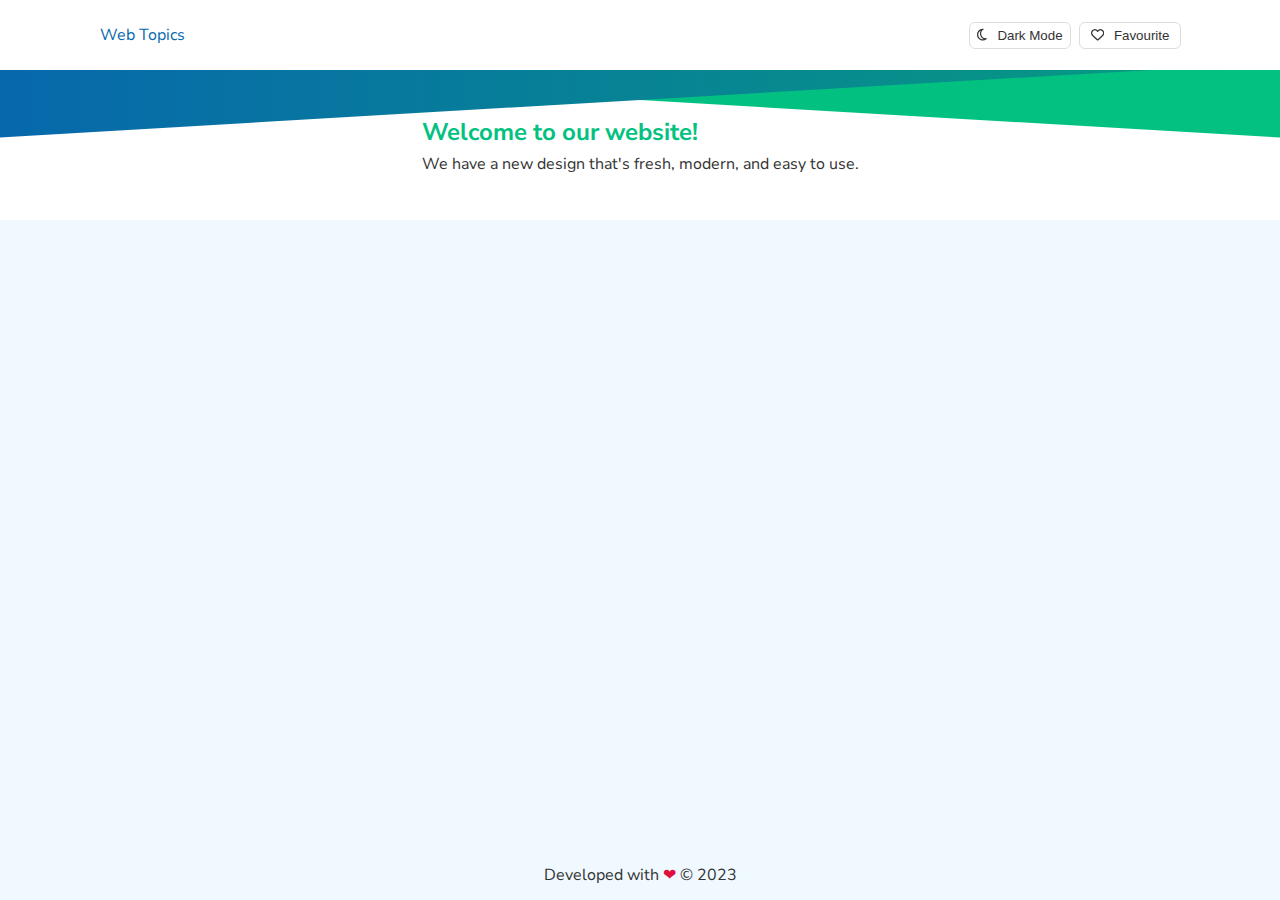
==== details.html @ df776a84 "update css and add details page" ====
<!DOCTYPE html>
<html lang="en" data-theme="light">

<head>
    <meta charset="UTF-8">
    <meta name="viewport" content="width=device-width, initial-scale=1.0">
    <link rel="stylesheet" href="./style.css">
    <title>Details</title>
</head>

<body>
    <!-- Header -->
    <header class="header" aria-label="The header component">
        <a href="#" class="logo" aria-label="Website logo">Web Topics</a>
        <div class="header-btns">
            <button class="btn dark" tabindex="0" role="button" aria-label="toggle theme button">
                <svg xmlns="http://www.w3.org/2000/svg" height="1em"
                    viewBox="0 0 384 512"><!--! Font Awesome Free 6.4.2 by @fontawesome - https://fontawesome.com License - https://fontawesome.com/license (Commercial License) Copyright 2023 Fonticons, Inc. -->
                    <path
                        d="M144.7 98.7c-21 34.1-33.1 74.3-33.1 117.3c0 98 62.8 181.4 150.4 211.7c-12.4 2.8-25.3 4.3-38.6 4.3C126.6 432 48 353.3 48 256c0-68.9 39.4-128.4 96.8-157.3zm62.1-66C91.1 41.2 0 137.9 0 256C0 379.7 100 480 223.5 480c47.8 0 92-15 128.4-40.6c1.9-1.3 3.7-2.7 5.5-4c4.8-3.6 9.4-7.4 13.9-11.4c2.7-2.4 5.3-4.8 7.9-7.3c5-4.9 6.3-12.5 3.1-18.7s-10.1-9.7-17-8.5c-3.7 .6-7.4 1.2-11.1 1.6c-5 .5-10.1 .9-15.3 1c-1.2 0-2.5 0-3.7 0c-.1 0-.2 0-.3 0c-96.8-.2-175.2-78.9-175.2-176c0-54.8 24.9-103.7 64.1-136c1-.9 2.1-1.7 3.2-2.6c4-3.2 8.2-6.2 12.5-9c3.1-2 6.3-4 9.6-5.8c6.1-3.5 9.2-10.5 7.7-17.3s-7.3-11.9-14.3-12.5c-3.6-.3-7.1-.5-10.7-.6c-2.7-.1-5.5-.1-8.2-.1c-3.3 0-6.5 .1-9.8 .2c-2.3 .1-4.6 .2-6.9 .4z" />
                </svg>
                <span>Dark Mode</span>
            </button>
            <button class="btn favourite" tabindex="1" role="button" aria-label="Get Favourite product">
                <svg xmlns="http://www.w3.org/2000/svg" height="1em"
                    viewBox="0 0 512 512"><!--! Font Awesome Free 6.4.2 by @fontawesome - https://fontawesome.com License - https://fontawesome.com/license (Commercial License) Copyright 2023 Fonticons, Inc. -->
                    <path
                        d="M225.8 468.2l-2.5-2.3L48.1 303.2C17.4 274.7 0 234.7 0 192.8v-3.3c0-70.4 50-130.8 119.2-144C158.6 37.9 198.9 47 231 69.6c9 6.4 17.4 13.8 25 22.3c4.2-4.8 8.7-9.2 13.5-13.3c3.7-3.2 7.5-6.2 11.5-9c0 0 0 0 0 0C313.1 47 353.4 37.9 392.8 45.4C462 58.6 512 119.1 512 189.5v3.3c0 41.9-17.4 81.9-48.1 110.4L288.7 465.9l-2.5 2.3c-8.2 7.6-19 11.9-30.2 11.9s-22-4.2-30.2-11.9zM239.1 145c-.4-.3-.7-.7-1-1.1l-17.8-20c0 0-.1-.1-.1-.1c0 0 0 0 0 0c-23.1-25.9-58-37.7-92-31.2C81.6 101.5 48 142.1 48 189.5v3.3c0 28.5 11.9 55.8 32.8 75.2L256 430.7 431.2 268c20.9-19.4 32.8-46.7 32.8-75.2v-3.3c0-47.3-33.6-88-80.1-96.9c-34-6.5-69 5.4-92 31.2c0 0 0 0-.1 .1s0 0-.1 .1l-17.8 20c-.3 .4-.7 .7-1 1.1c-4.5 4.5-10.6 7-16.9 7s-12.4-2.5-16.9-7z" />
                </svg>
                <span>Favourite</span>
            </button>
        </div>
    </header>
    <!-- Banner -->
    <section class="main-banner" aria-label="The main banner of website">
        <div class="banner-text" aria-label="Division contain Welcoming text">
            <span class="welcome-text">Welcome to our website!</span>
            <span class="breif-text">We have a new design that's fresh, modern, and easy to use.</span>
        </div>
    </section>
    <!-- Main content -->
    <main class="main-content" aria-label="The main content of website, product will be visible below">

    </main>
    <!-- Footer -->
    <footer class="footer">
        <p>Developed with <span style="color: #e0103d;">&#10084;</span> &#169; 2023 </p>
    </footer>
    <!-- Favourite section -->
    <section class="favourite_courses">
        <span class="favourite_title">My favourite topics</span>
        <div class="favourite_cards">
            <a href="#" class="favourite_card">
                <div class="img_container">
                    <img src="./assest/Logos/analytics.png" alt="analytics">
                </div>
                <div class="favourite_content">
                    <span class="favourite_course_title">analytics</span>
                    <div class="rating">
                        <svg xmlns="http://www.w3.org/2000/svg" height="1em"
                            viewBox="0 0 576 512"><!--! Font Awesome Free 6.4.2 by @fontawesome - https://fontawesome.com License - https://fontawesome.com/license (Commercial License) Copyright 2023 Fonticons, Inc. -->
                            <path
                                d="M316.9 18C311.6 7 300.4 0 288.1 0s-23.4 7-28.8 18L195 150.3 51.4 171.5c-12 1.8-22 10.2-25.7 21.7s-.7 24.2 7.9 32.7L137.8 329 113.2 474.7c-2 12 3 24.2 12.9 31.3s23 8 33.8 2.3l128.3-68.5 128.3 68.5c10.8 5.7 23.9 4.9 33.8-2.3s14.9-19.3 12.9-31.3L438.5 329 542.7 225.9c8.6-8.5 11.7-21.2 7.9-32.7s-13.7-19.9-25.7-21.7L381.2 150.3 316.9 18z" />
                        </svg>
                        <svg xmlns="http://www.w3.org/2000/svg" height="1em"
                            viewBox="0 0 576 512"><!--! Font Awesome Free 6.4.2 by @fontawesome - https://fontawesome.com License - https://fontawesome.com/license (Commercial License) Copyright 2023 Fonticons, Inc. -->
                            <path
                                d="M316.9 18C311.6 7 300.4 0 288.1 0s-23.4 7-28.8 18L195 150.3 51.4 171.5c-12 1.8-22 10.2-25.7 21.7s-.7 24.2 7.9 32.7L137.8 329 113.2 474.7c-2 12 3 24.2 12.9 31.3s23 8 33.8 2.3l128.3-68.5 128.3 68.5c10.8 5.7 23.9 4.9 33.8-2.3s14.9-19.3 12.9-31.3L438.5 329 542.7 225.9c8.6-8.5 11.7-21.2 7.9-32.7s-13.7-19.9-25.7-21.7L381.2 150.3 316.9 18z" />
                        </svg>
                        <svg xmlns="http://www.w3.org/2000/svg" height="1em"
                            viewBox="0 0 576 512"><!--! Font Awesome Free 6.4.2 by @fontawesome - https://fontawesome.com License - https://fontawesome.com/license (Commercial License) Copyright 2023 Fonticons, Inc. -->
                            <path
                                d="M316.9 18C311.6 7 300.4 0 288.1 0s-23.4 7-28.8 18L195 150.3 51.4 171.5c-12 1.8-22 10.2-25.7 21.7s-.7 24.2 7.9 32.7L137.8 329 113.2 474.7c-2 12 3 24.2 12.9 31.3s23 8 33.8 2.3l128.3-68.5 128.3 68.5c10.8 5.7 23.9 4.9 33.8-2.3s14.9-19.3 12.9-31.3L438.5 329 542.7 225.9c8.6-8.5 11.7-21.2 7.9-32.7s-13.7-19.9-25.7-21.7L381.2 150.3 316.9 18z" />
                        </svg>
                        <svg xmlns="http://www.w3.org/2000/svg" height="1em"
                            viewBox="0 0 640 512"><!--! Font Awesome Free 6.4.2 by @fontawesome - https://fontawesome.com License - https://fontawesome.com/license (Commercial License) Copyright 2023 Fonticons, Inc. -->
                            <path
                                d="M320 376.4l.1-.1 26.4 14.1 85.2 45.5-16.5-97.6-4.8-28.7 20.7-20.5 70.1-69.3-96.1-14.2-29.3-4.3-12.9-26.6L320.1 86.9l-.1 .3V376.4zm175.1 98.3c2 12-3 24.2-12.9 31.3s-23 8-33.8 2.3L320.1 439.8 191.8 508.3C181 514 167.9 513.1 158 506s-14.9-19.3-12.9-31.3L169.8 329 65.6 225.9c-8.6-8.5-11.7-21.2-7.9-32.7s13.7-19.9 25.7-21.7L227 150.3 291.4 18c5.4-11 16.5-18 28.8-18s23.4 7 28.8 18l64.3 132.3 143.6 21.2c12 1.8 22 10.2 25.7 21.7s.7 24.2-7.9 32.7L470.5 329l24.6 145.7z" />
                        </svg>
                        <svg xmlns="http://www.w3.org/2000/svg" height="1em"
                            viewBox="0 0 576 512"><!--! Font Awesome Free 6.4.2 by @fontawesome - https://fontawesome.com License - https://fontawesome.com/license (Commercial License) Copyright 2023 Fonticons, Inc. -->
                            <path
                                d="M287.9 0c9.2 0 17.6 5.2 21.6 13.5l68.6 141.3 153.2 22.6c9 1.3 16.5 7.6 19.3 16.3s.5 18.1-5.9 24.5L433.6 328.4l26.2 155.6c1.5 9-2.2 18.1-9.6 23.5s-17.3 6-25.3 1.7l-137-73.2L151 509.1c-8.1 4.3-17.9 3.7-25.3-1.7s-11.2-14.5-9.7-23.5l26.2-155.6L31.1 218.2c-6.5-6.4-8.7-15.9-5.9-24.5s10.3-14.9 19.3-16.3l153.2-22.6L266.3 13.5C270.4 5.2 278.7 0 287.9 0zm0 79L235.4 187.2c-3.5 7.1-10.2 12.1-18.1 13.3L99 217.9 184.9 303c5.5 5.5 8.1 13.3 6.8 21L171.4 443.7l105.2-56.2c7.1-3.8 15.6-3.8 22.6 0l105.2 56.2L384.2 324.1c-1.3-7.7 1.2-15.5 6.8-21l85.9-85.1L358.6 200.5c-7.8-1.2-14.6-6.1-18.1-13.3L287.9 79z" />
                        </svg>
                    </div>
                </div>
            </a>
            <a href="#" class="favourite_card">
                <div class="img_container">
                    <img src="./assest/Logos/analytics.png" alt="analytics">
                </div>
                <div class="favourite_content">
                    <span class="favourite_course_title">analytics</span>
                    <div class="rating">
                        <svg xmlns="http://www.w3.org/2000/svg" height="1em"
                            viewBox="0 0 576 512"><!--! Font Awesome Free 6.4.2 by @fontawesome - https://fontawesome.com License - https://fontawesome.com/license (Commercial License) Copyright 2023 Fonticons, Inc. -->
                            <path
                                d="M316.9 18C311.6 7 300.4 0 288.1 0s-23.4 7-28.8 18L195 150.3 51.4 171.5c-12 1.8-22 10.2-25.7 21.7s-.7 24.2 7.9 32.7L137.8 329 113.2 474.7c-2 12 3 24.2 12.9 31.3s23 8 33.8 2.3l128.3-68.5 128.3 68.5c10.8 5.7 23.9 4.9 33.8-2.3s14.9-19.3 12.9-31.3L438.5 329 542.7 225.9c8.6-8.5 11.7-21.2 7.9-32.7s-13.7-19.9-25.7-21.7L381.2 150.3 316.9 18z" />
                        </svg>
                        <svg xmlns="http://www.w3.org/2000/svg" height="1em"
                            viewBox="0 0 576 512"><!--! Font Awesome Free 6.4.2 by @fontawesome - https://fontawesome.com License - https://fontawesome.com/license (Commercial License) Copyright 2023 Fonticons, Inc. -->
                            <path
                                d="M316.9 18C311.6 7 300.4 0 288.1 0s-23.4 7-28.8 18L195 150.3 51.4 171.5c-12 1.8-22 10.2-25.7 21.7s-.7 24.2 7.9 32.7L137.8 329 113.2 474.7c-2 12 3 24.2 12.9 31.3s23 8 33.8 2.3l128.3-68.5 128.3 68.5c10.8 5.7 23.9 4.9 33.8-2.3s14.9-19.3 12.9-31.3L438.5 329 542.7 225.9c8.6-8.5 11.7-21.2 7.9-32.7s-13.7-19.9-25.7-21.7L381.2 150.3 316.9 18z" />
                        </svg>
                        <svg xmlns="http://www.w3.org/2000/svg" height="1em"
                            viewBox="0 0 576 512"><!--! Font Awesome Free 6.4.2 by @fontawesome - https://fontawesome.com License - https://fontawesome.com/license (Commercial License) Copyright 2023 Fonticons, Inc. -->
                            <path
                                d="M316.9 18C311.6 7 300.4 0 288.1 0s-23.4 7-28.8 18L195 150.3 51.4 171.5c-12 1.8-22 10.2-25.7 21.7s-.7 24.2 7.9 32.7L137.8 329 113.2 474.7c-2 12 3 24.2 12.9 31.3s23 8 33.8 2.3l128.3-68.5 128.3 68.5c10.8 5.7 23.9 4.9 33.8-2.3s14.9-19.3 12.9-31.3L438.5 329 542.7 225.9c8.6-8.5 11.7-21.2 7.9-32.7s-13.7-19.9-25.7-21.7L381.2 150.3 316.9 18z" />
                        </svg>
                        <svg xmlns="http://www.w3.org/2000/svg" height="1em"
                            viewBox="0 0 640 512"><!--! Font Awesome Free 6.4.2 by @fontawesome - https://fontawesome.com License - https://fontawesome.com/license (Commercial License) Copyright 2023 Fonticons, Inc. -->
                            <path
                                d="M320 376.4l.1-.1 26.4 14.1 85.2 45.5-16.5-97.6-4.8-28.7 20.7-20.5 70.1-69.3-96.1-14.2-29.3-4.3-12.9-26.6L320.1 86.9l-.1 .3V376.4zm175.1 98.3c2 12-3 24.2-12.9 31.3s-23 8-33.8 2.3L320.1 439.8 191.8 508.3C181 514 167.9 513.1 158 506s-14.9-19.3-12.9-31.3L169.8 329 65.6 225.9c-8.6-8.5-11.7-21.2-7.9-32.7s13.7-19.9 25.7-21.7L227 150.3 291.4 18c5.4-11 16.5-18 28.8-18s23.4 7 28.8 18l64.3 132.3 143.6 21.2c12 1.8 22 10.2 25.7 21.7s.7 24.2-7.9 32.7L470.5 329l24.6 145.7z" />
                        </svg>
                        <svg xmlns="http://www.w3.org/2000/svg" height="1em"
                            viewBox="0 0 576 512"><!--! Font Awesome Free 6.4.2 by @fontawesome - https://fontawesome.com License - https://fontawesome.com/license (Commercial License) Copyright 2023 Fonticons, Inc. -->
                            <path
                                d="M287.9 0c9.2 0 17.6 5.2 21.6 13.5l68.6 141.3 153.2 22.6c9 1.3 16.5 7.6 19.3 16.3s.5 18.1-5.9 24.5L433.6 328.4l26.2 155.6c1.5 9-2.2 18.1-9.6 23.5s-17.3 6-25.3 1.7l-137-73.2L151 509.1c-8.1 4.3-17.9 3.7-25.3-1.7s-11.2-14.5-9.7-23.5l26.2-155.6L31.1 218.2c-6.5-6.4-8.7-15.9-5.9-24.5s10.3-14.9 19.3-16.3l153.2-22.6L266.3 13.5C270.4 5.2 278.7 0 287.9 0zm0 79L235.4 187.2c-3.5 7.1-10.2 12.1-18.1 13.3L99 217.9 184.9 303c5.5 5.5 8.1 13.3 6.8 21L171.4 443.7l105.2-56.2c7.1-3.8 15.6-3.8 22.6 0l105.2 56.2L384.2 324.1c-1.3-7.7 1.2-15.5 6.8-21l85.9-85.1L358.6 200.5c-7.8-1.2-14.6-6.1-18.1-13.3L287.9 79z" />
                        </svg>
                    </div>
                </div>
            </a>
            <a href="#" class="favourite_card">
                <div class="img_container">
                    <img src="./assest/Logos/analytics.png" alt="analytics">
                </div>
                <div class="favourite_content">
                    <span class="favourite_course_title">analytics</span>
                    <div class="rating">
                        <svg xmlns="http://www.w3.org/2000/svg" height="1em"
                            viewBox="0 0 576 512"><!--! Font Awesome Free 6.4.2 by @fontawesome - https://fontawesome.com License - https://fontawesome.com/license (Commercial License) Copyright 2023 Fonticons, Inc. -->
                            <path
                                d="M316.9 18C311.6 7 300.4 0 288.1 0s-23.4 7-28.8 18L195 150.3 51.4 171.5c-12 1.8-22 10.2-25.7 21.7s-.7 24.2 7.9 32.7L137.8 329 113.2 474.7c-2 12 3 24.2 12.9 31.3s23 8 33.8 2.3l128.3-68.5 128.3 68.5c10.8 5.7 23.9 4.9 33.8-2.3s14.9-19.3 12.9-31.3L438.5 329 542.7 225.9c8.6-8.5 11.7-21.2 7.9-32.7s-13.7-19.9-25.7-21.7L381.2 150.3 316.9 18z" />
                        </svg>
                        <svg xmlns="http://www.w3.org/2000/svg" height="1em"
                            viewBox="0 0 576 512"><!--! Font Awesome Free 6.4.2 by @fontawesome - https://fontawesome.com License - https://fontawesome.com/license (Commercial License) Copyright 2023 Fonticons, Inc. -->
                            <path
                                d="M316.9 18C311.6 7 300.4 0 288.1 0s-23.4 7-28.8 18L195 150.3 51.4 171.5c-12 1.8-22 10.2-25.7 21.7s-.7 24.2 7.9 32.7L137.8 329 113.2 474.7c-2 12 3 24.2 12.9 31.3s23 8 33.8 2.3l128.3-68.5 128.3 68.5c10.8 5.7 23.9 4.9 33.8-2.3s14.9-19.3 12.9-31.3L438.5 329 542.7 225.9c8.6-8.5 11.7-21.2 7.9-32.7s-13.7-19.9-25.7-21.7L381.2 150.3 316.9 18z" />
                        </svg>
                        <svg xmlns="http://www.w3.org/2000/svg" height="1em"
                            viewBox="0 0 576 512"><!--! Font Awesome Free 6.4.2 by @fontawesome - https://fontawesome.com License - https://fontawesome.com/license (Commercial License) Copyright 2023 Fonticons, Inc. -->
                            <path
                                d="M316.9 18C311.6 7 300.4 0 288.1 0s-23.4 7-28.8 18L195 150.3 51.4 171.5c-12 1.8-22 10.2-25.7 21.7s-.7 24.2 7.9 32.7L137.8 329 113.2 474.7c-2 12 3 24.2 12.9 31.3s23 8 33.8 2.3l128.3-68.5 128.3 68.5c10.8 5.7 23.9 4.9 33.8-2.3s14.9-19.3 12.9-31.3L438.5 329 542.7 225.9c8.6-8.5 11.7-21.2 7.9-32.7s-13.7-19.9-25.7-21.7L381.2 150.3 316.9 18z" />
                        </svg>
                        <svg xmlns="http://www.w3.org/2000/svg" height="1em"
                            viewBox="0 0 640 512"><!--! Font Awesome Free 6.4.2 by @fontawesome - https://fontawesome.com License - https://fontawesome.com/license (Commercial License) Copyright 2023 Fonticons, Inc. -->
                            <path
                                d="M320 376.4l.1-.1 26.4 14.1 85.2 45.5-16.5-97.6-4.8-28.7 20.7-20.5 70.1-69.3-96.1-14.2-29.3-4.3-12.9-26.6L320.1 86.9l-.1 .3V376.4zm175.1 98.3c2 12-3 24.2-12.9 31.3s-23 8-33.8 2.3L320.1 439.8 191.8 508.3C181 514 167.9 513.1 158 506s-14.9-19.3-12.9-31.3L169.8 329 65.6 225.9c-8.6-8.5-11.7-21.2-7.9-32.7s13.7-19.9 25.7-21.7L227 150.3 291.4 18c5.4-11 16.5-18 28.8-18s23.4 7 28.8 18l64.3 132.3 143.6 21.2c12 1.8 22 10.2 25.7 21.7s.7 24.2-7.9 32.7L470.5 329l24.6 145.7z" />
                        </svg>
                        <svg xmlns="http://www.w3.org/2000/svg" height="1em"
                            viewBox="0 0 576 512"><!--! Font Awesome Free 6.4.2 by @fontawesome - https://fontawesome.com License - https://fontawesome.com/license (Commercial License) Copyright 2023 Fonticons, Inc. -->
                            <path
                                d="M287.9 0c9.2 0 17.6 5.2 21.6 13.5l68.6 141.3 153.2 22.6c9 1.3 16.5 7.6 19.3 16.3s.5 18.1-5.9 24.5L433.6 328.4l26.2 155.6c1.5 9-2.2 18.1-9.6 23.5s-17.3 6-25.3 1.7l-137-73.2L151 509.1c-8.1 4.3-17.9 3.7-25.3-1.7s-11.2-14.5-9.7-23.5l26.2-155.6L31.1 218.2c-6.5-6.4-8.7-15.9-5.9-24.5s10.3-14.9 19.3-16.3l153.2-22.6L266.3 13.5C270.4 5.2 278.7 0 287.9 0zm0 79L235.4 187.2c-3.5 7.1-10.2 12.1-18.1 13.3L99 217.9 184.9 303c5.5 5.5 8.1 13.3 6.8 21L171.4 443.7l105.2-56.2c7.1-3.8 15.6-3.8 22.6 0l105.2 56.2L384.2 324.1c-1.3-7.7 1.2-15.5 6.8-21l85.9-85.1L358.6 200.5c-7.8-1.2-14.6-6.1-18.1-13.3L287.9 79z" />
                        </svg>
                    </div>
                </div>
            </a>
            <a href="#" class="favourite_card">
                <div class="img_container">
                    <img src="./assest/Logos/analytics.png" alt="analytics">
                </div>
                <div class="favourite_content">
                    <span class="favourite_course_title">analytics</span>
                    <div class="rating">
                        <svg xmlns="http://www.w3.org/2000/svg" height="1em"
                            viewBox="0 0 576 512"><!--! Font Awesome Free 6.4.2 by @fontawesome - https://fontawesome.com License - https://fontawesome.com/license (Commercial License) Copyright 2023 Fonticons, Inc. -->
                            <path
                                d="M316.9 18C311.6 7 300.4 0 288.1 0s-23.4 7-28.8 18L195 150.3 51.4 171.5c-12 1.8-22 10.2-25.7 21.7s-.7 24.2 7.9 32.7L137.8 329 113.2 474.7c-2 12 3 24.2 12.9 31.3s23 8 33.8 2.3l128.3-68.5 128.3 68.5c10.8 5.7 23.9 4.9 33.8-2.3s14.9-19.3 12.9-31.3L438.5 329 542.7 225.9c8.6-8.5 11.7-21.2 7.9-32.7s-13.7-19.9-25.7-21.7L381.2 150.3 316.9 18z" />
                        </svg>
                        <svg xmlns="http://www.w3.org/2000/svg" height="1em"
                            viewBox="0 0 576 512"><!--! Font Awesome Free 6.4.2 by @fontawesome - https://fontawesome.com License - https://fontawesome.com/license (Commercial License) Copyright 2023 Fonticons, Inc. -->
                            <path
                                d="M316.9 18C311.6 7 300.4 0 288.1 0s-23.4 7-28.8 18L195 150.3 51.4 171.5c-12 1.8-22 10.2-25.7 21.7s-.7 24.2 7.9 32.7L137.8 329 113.2 474.7c-2 12 3 24.2 12.9 31.3s23 8 33.8 2.3l128.3-68.5 128.3 68.5c10.8 5.7 23.9 4.9 33.8-2.3s14.9-19.3 12.9-31.3L438.5 329 542.7 225.9c8.6-8.5 11.7-21.2 7.9-32.7s-13.7-19.9-25.7-21.7L381.2 150.3 316.9 18z" />
                        </svg>
                        <svg xmlns="http://www.w3.org/2000/svg" height="1em"
                            viewBox="0 0 576 512"><!--! Font Awesome Free 6.4.2 by @fontawesome - https://fontawesome.com License - https://fontawesome.com/license (Commercial License) Copyright 2023 Fonticons, Inc. -->
                            <path
                                d="M316.9 18C311.6 7 300.4 0 288.1 0s-23.4 7-28.8 18L195 150.3 51.4 171.5c-12 1.8-22 10.2-25.7 21.7s-.7 24.2 7.9 32.7L137.8 329 113.2 474.7c-2 12 3 24.2 12.9 31.3s23 8 33.8 2.3l128.3-68.5 128.3 68.5c10.8 5.7 23.9 4.9 33.8-2.3s14.9-19.3 12.9-31.3L438.5 329 542.7 225.9c8.6-8.5 11.7-21.2 7.9-32.7s-13.7-19.9-25.7-21.7L381.2 150.3 316.9 18z" />
                        </svg>
                        <svg xmlns="http://www.w3.org/2000/svg" height="1em"
                            viewBox="0 0 640 512"><!--! Font Awesome Free 6.4.2 by @fontawesome - https://fontawesome.com License - https://fontawesome.com/license (Commercial License) Copyright 2023 Fonticons, Inc. -->
                            <path
                                d="M320 376.4l.1-.1 26.4 14.1 85.2 45.5-16.5-97.6-4.8-28.7 20.7-20.5 70.1-69.3-96.1-14.2-29.3-4.3-12.9-26.6L320.1 86.9l-.1 .3V376.4zm175.1 98.3c2 12-3 24.2-12.9 31.3s-23 8-33.8 2.3L320.1 439.8 191.8 508.3C181 514 167.9 513.1 158 506s-14.9-19.3-12.9-31.3L169.8 329 65.6 225.9c-8.6-8.5-11.7-21.2-7.9-32.7s13.7-19.9 25.7-21.7L227 150.3 291.4 18c5.4-11 16.5-18 28.8-18s23.4 7 28.8 18l64.3 132.3 143.6 21.2c12 1.8 22 10.2 25.7 21.7s.7 24.2-7.9 32.7L470.5 329l24.6 145.7z" />
                        </svg>
                        <svg xmlns="http://www.w3.org/2000/svg" height="1em"
                            viewBox="0 0 576 512"><!--! Font Awesome Free 6.4.2 by @fontawesome - https://fontawesome.com License - https://fontawesome.com/license (Commercial License) Copyright 2023 Fonticons, Inc. -->
                            <path
                                d="M287.9 0c9.2 0 17.6 5.2 21.6 13.5l68.6 141.3 153.2 22.6c9 1.3 16.5 7.6 19.3 16.3s.5 18.1-5.9 24.5L433.6 328.4l26.2 155.6c1.5 9-2.2 18.1-9.6 23.5s-17.3 6-25.3 1.7l-137-73.2L151 509.1c-8.1 4.3-17.9 3.7-25.3-1.7s-11.2-14.5-9.7-23.5l26.2-155.6L31.1 218.2c-6.5-6.4-8.7-15.9-5.9-24.5s10.3-14.9 19.3-16.3l153.2-22.6L266.3 13.5C270.4 5.2 278.7 0 287.9 0zm0 79L235.4 187.2c-3.5 7.1-10.2 12.1-18.1 13.3L99 217.9 184.9 303c5.5 5.5 8.1 13.3 6.8 21L171.4 443.7l105.2-56.2c7.1-3.8 15.6-3.8 22.6 0l105.2 56.2L384.2 324.1c-1.3-7.7 1.2-15.5 6.8-21l85.9-85.1L358.6 200.5c-7.8-1.2-14.6-6.1-18.1-13.3L287.9 79z" />
                        </svg>
                    </div>
                </div>
            </a>
        </div>
    </section>
    <script src="./script.js"></script>
</body>

</html>
---- style.css ----
@import url('https://fonts.googleapis.com/css2?family=Nunito+Sans:opsz,wght@6..12,200;6..12,400;6..12,700&display=swap');

* {
    margin: 0;
    padding: 0;
    box-sizing: border-box;
}

:root[data-theme="light"] {
    --brand-primary: 7, 104, 172;
    --brand-secondary: #03C180;
    --bg_default: #FFFFFF;
    --bg_body: #F0F9FF;
    --lines-color: #DDDDDD;
    --body-text: #333333;
    --heart-color: #DC143C;
    --box-shadow: rgba(0, 0, 0, 0.1);
}

:root[data-theme="dark"] {
    --brand-primary: #0768AC;
    --brand-secondary: #03C180;
    --bg_default: #1A1A1A;
    --bg_body: #282828;
    --lines-color: #000000;
    --body-text: #EDEDED;
    --heart-color: #DC143C;
    --box-shadow: rgba(0, 0, 0, 0.2);
}

body {
    font-family: 'Nunito Sans', sans-serif;
    min-height: 100vh;
    display: grid;
    grid-template-rows: 70px 150px 1fr 50px;
    background-color: rgba(var(--brand-primary), 0.1);
    color: var(--body-text);
    background-color: var(--bg_body);
}

:link {
    text-decoration: none;
}

/* Styling the header */
.header {
    display: flex;
    align-items: center;
    justify-content: space-between;
    height: 70px;
    background-color: var(--bg_default);
    padding: 0.5rem 100px;
    position: sticky;
    top: 0;
    z-index: 999999;
}

.header-btns {
    display: flex;
    align-items: center;
    gap: 10px;
}

.header .logo {
    color: rgb(var(--brand-primary));
}

.header-btns .btn {
    border: 0;
    outline: 1px solid var(--lines-color);
    background-color: var(--bg_default);
    display: flex;
    justify-content: center;
    align-items: center;
    gap: 10px;
    padding: 5px;
    width: 100px;
    border-radius: 5px;
    cursor: pointer;
    transition: 0.2s all;
    color: var(--body-text);
}

.header-btns .btn svg {
    fill: var(--body-text);
}

.header-btns .btn:hover {
    transform: translateY(-0.25em);
    box-shadow: 0px 5px 6px 2px rgba(0, 0, 0, 0.2);
}

.header-btns .btn:active {
    transform: translateY(0);
    box-shadow: 0px 1px 6px 2px rgba(0, 0, 0, 0.2);
}

@media screen and (max-width: 600px) {
    .header {
        padding: 0.5rem;
    }
}

/* Styling the banner */

section.main-banner {
    height: 150px;
    background-color: var(--bg_default);
    position: relative;
    z-index: 0;
    display: flex;
    justify-content: center;
    align-items: center;
    padding: 1rem;
}

section.main-banner::before {
    content: "";
    position: absolute;
    width: 100%;
    height: 100%;
    clip-path: polygon(0% 0%, 90% 0%, 0% 45%);
    z-index: 999;
    background-image: linear-gradient(to right, #0768AC, #079e7e 99.5%);
    top: 0;
    left: 0;
}

section.main-banner::after {
    content: "";
    position: absolute;
    width: 100%;
    height: 100%;
    clip-path: polygon(100% 0%, 10% 0%, 100% 45%);
    z-index: 888;
    background-image: linear-gradient(to left, var(--brand-secondary), #02bf83);
    top: 0;
    left: 0;
}

section.main-banner .banner-text {
    display: flex;
    flex-direction: column;
    gap: 5px;
    justify-content: center;
}

section.main-banner .banner-text .welcome-text {
    font-weight: 700;
    font-size: 1.5rem;
    color: var(--brand-secondary);
}

@media screen and (max-width: 600px) {
    section.main-banner::before {
        clip-path: polygon(0% 0%, 80% 0%, 0% 20%);
    }

    section.main-banner::after {
        clip-path: polygon(100% 0%, 50% 0%, 100% 20%);
    }
}

/* Styling main content */
.main-content {
    padding: 1rem 5rem;
}

/* Styling the search-filter section */
.search-filter-section {
    display: grid;
    grid-template-columns: 1fr 300px;
    align-items: center;
    border-radius: 10px;
    box-shadow: 0px 0px 15px rgba(0, 0, 0, 0.1);
    border-top-left-radius: 10px;
    border-bottom-left-radius: 10px;
}

.search-filter-section input {
    border: 0;
    outline: 0;
    height: 100%;
    padding: 1rem;
    padding-inline-start: 2.5rem;
    background-repeat: no-repeat;
    background-size: 15px;
    background-position: 10px center;
    border-bottom-left-radius: 10px;
    border-top-left-radius: 10px;
    background-color: var(--bg_default);
    color: var(--body-text);
    background-image: url('data:image/svg+xml,%3Csvg xmlns="http://www.w3.org/2000/svg" viewBox="0 0 512 512"%3E%3Cpath d="M416 208c0 45.9-14.9 88.3-40 122.7L502.6 457.4c12.5 12.5 12.5 32.8 0 45.3s-32.8 12.5-45.3 0L330.7 376c-34.4 25.2-76.8 40-122.7 40C93.1 416 0 322.9 0 208S93.1 0 208 0S416 93.1 416 208zM208 352a144 144 0 1 0 0-288 144 144 0 1 0 0 288z" fill="%23333" /%3E%3C/svg%3E');
}

:root[data-theme="dark"] .search-filter-section input {
    background-image: url('data:image/svg+xml,%3Csvg xmlns="http://www.w3.org/2000/svg" viewBox="0 0 512 512"%3E%3Cpath d="M416 208c0 45.9-14.9 88.3-40 122.7L502.6 457.4c12.5 12.5 12.5 32.8 0 45.3s-32.8 12.5-45.3 0L330.7 376c-34.4 25.2-76.8 40-122.7 40C93.1 416 0 322.9 0 208S93.1 0 208 0S416 93.1 416 208zM208 352a144 144 0 1 0 0-288 144 144 0 1 0 0 288z" fill="%23ededed" /%3E%3C/svg%3E');
}

.select-container {
    background-color: var(--bg_default);
    border-left: 1px solid var(--lines-color);
    position: relative;
}

.select-container.rounded {
    border-top-right-radius: 10px;
    border-bottom-right-radius: 10px;
}

.select-container .select-btn {
    border: 0;
    outline: 0;
    background-color: inherit;
    display: block;
    height: 100%;
    width: 100%;
    display: flex;
    flex-direction: column;
    padding: 0.5rem;
    gap: 10px;
    cursor: pointer;
    color: var(--body-text);
}

.select-container .select-btn .select-btn-title {
    font-weight: 200;
    font-size: 13px;
}

.select-container .select-btn .select-btn-text {
    position: relative;
    font-size: 18px;
    width: 100%;
    text-align: start;
}

.select-container .select-btn .select-btn-text::before {
    content: "";
    position: absolute;
    right: 0;
    bottom: 0;
    transform: translateY(-50%);
    z-index: 99;
    width: 20px;
    height: 100%;
    background-image: url("data:image/svg+xml,%3Csvg xmlns='http://www.w3.org/2000/svg' height='1em' viewBox='0 0 512 512'%3E%3Cpath d='M233.4 105.4c12.5-12.5 32.8-12.5 45.3 0l192 192c12.5 12.5 12.5 32.8 0 45.3s-32.8 12.5-45.3 0L256 173.3 86.6 342.6c-12.5 12.5-32.8 12.5-45.3 0s-12.5-32.8 0-45.3l192-192z'/%3E%3C/svg%3E");
    background-repeat: no-repeat;
    background-position: right center;
    background-origin: padding-box;
    transform-origin: 10px;
    transform: rotate(180deg);
    transition: 0.2s all;
}

:root[data-theme="dark"] .select-container .select-btn .select-btn-text::before {
    background-image: url("data:image/svg+xml,%3Csvg xmlns='http://www.w3.org/2000/svg' height='1em' viewBox='0 0 512 512'%3E%3Cpath d='M233.4 105.4c12.5-12.5 32.8-12.5 45.3 0l192 192c12.5 12.5 12.5 32.8 0 45.3s-32.8 12.5-45.3 0L256 173.3 86.6 342.6c-12.5 12.5-32.8 12.5-45.3 0s-12.5-32.8 0-45.3l192-192z' fill='%23fff'/%3E%3C/svg%3E");
}

.select-container.active .select-btn .select-btn-text::before {
    transform: rotate(0deg);
}

.list-container {
    max-height: 0;
    opacity: 0;
    overflow: hidden;
    top: -70px;
    transition: 0.2s all;
    position: absolute;
}

.list-container button {
    display: block;
    width: 100%;
    border: 0;
    outline: 0;
    color: var(--body-text);
    background-color: unset;
    padding: 1rem 0.5rem;
    transition: 0.2s all;
    cursor: pointer;
}

.list-container button:hover {
    background-color: var(--lines-color);
}

.select-container.active .list-container {
    display: block;
    width: 100%;
    max-height: fit-content;
    top: 70px;
    left: 0;
    background-color: var(--bg_default);
    opacity: 1;
    overflow: auto;
}

select {
    width: 100%;
    border: 0;
    outline: 0;
    font-size: 18px;
    color: var(--body-text);
    background-color: var(--bg_default);
    cursor: pointer;
}

select option {
    color: var(--body-text);
    cursor: pointer;
}

select option:checked {
    background-color: var(--bg_body);
}

/* search-results styling */

.search-results {
    margin-block: 3rem;
    font-size: 24px;
    font-weight: 700;
    text-transform: capitalize;
}

.show-results {
    display: grid;
    grid-template-columns: repeat(4, 1fr);
    gap: 2.5rem;
}

.card {
    display: grid;
    grid-template-rows: 200px 1fr;
    height: 400px;
    border-radius: 10px;
    overflow: hidden;
    background-color: var(--bg_default);
    box-shadow: 0px 0px 15px var(--box-shadow);
    transition: 0.3s all;
    padding: 0;
}

.card:hover {
    transform: translateY(-0.25em);
}

.card:active {
    transform: translateY(0);
}

.card img {
    object-fit: cover;
    width: 100%;
    height: 100%;
    background-color: #fff;
}

.card-details {
    padding: 1rem;
    display: flex;
    flex-direction: column;
}

.card-name {
    display: flex;
    flex-direction: column;
    gap: 5px;
    color: var(--body-text);
}

.card-name span:nth-child(1) {
    font-size: 18px;
}

.card-name span:nth-child(2) {
    font-weight: 700;
    font-size: 20px;
}

/* rating style */
.rating {
    display: flex;
    align-items: center;
    gap: 5px;
    margin-top: auto;
}

.rating svg {
    fill: gold;
}

/* Author */
.author {
    color: #888888;
    margin-top: auto;
}

@media screen and (max-width: 1024px) {
    .show-results {
        grid-template-columns: repeat(3, 1fr);
    }
}

@media screen and (max-width: 821px) {
    .show-results {
        grid-template-columns: repeat(2, 1fr);
    }
}

@media screen and (max-width: 600px) {
    .show-results {
        grid-template-columns: repeat(1, 1fr);
    }

    .main-content {
        padding: 1rem;
    }

    .search-filter-section {
        grid-template-columns: 1fr;
    }

    .search-filter-section input {
        border-bottom: 1px solid var(--lines-color);
        border-bottom-left-radius: 0;
    }

    .select-container:not(.rounded) {
        border-left: unset;
    }
}

.footer {
    display: flex;
    justify-content: center;
    align-items: center;
}

/* Styling favourite section */

.favourite_courses {
    position: fixed;
    bottom: -100%;
    left: 0;
    right: 0;
    width: 100vw;
    background-color: var(--bg_default);
    box-shadow: 0px 1px 15px 0px var(--box-shadow);
    transition: 0.4s all ease-in-out;
    z-index: 99;
}

.favourite_courses.active {
    bottom: 0%;
}

.favourite_title {
    font-size: 22px;
    font-weight: 600;
    display: block;
    padding: 1rem 3rem;
}

.favourite_cards {
    display: grid;
    grid-template-columns: repeat(8, 1fr);
    gap: 30px;
    max-height: 200px;
    overflow: auto;
    padding: 1rem 3rem;
}

.favourite_card {
    display: grid;
    grid-template-rows: 100px auto;
    border-radius: 8px;
    overflow: hidden;
    box-shadow: 0px 0px 15px var(--box-shadow);
    transition: 0.2s all;
    color: var(--body-text);
}

.favourite_card:hover {
    transform: translateY(-0.25em);
}

.favourite_card:active {
    transform: translateY(0em);
}

.favourite_card img {
    width: 100%;
    height: 100%;
    object-fit: cover;
}

.favourite_content {
    padding: 0.5rem;
    display: flex;
    flex-direction: column;
    gap: 10px;
}

.favourite_course_title {
    font-weight: 600;
}

.favourite_card .rating {
    background-color: var(--bg_default);
}

@media screen and (max-width: 1024px) {
    .favourite_cards {
        grid-template-columns: repeat(5, 1fr);
    }
}

@media screen and (max-width: 821px) {
    .favourite_cards {
        grid-template-columns: repeat(3, 1fr);
    }

    .favourite_title {
        box-shadow: 0px 1px 15px 0px var(--box-shadow);
    }
}

@media screen and (max-width: 600px) {
    .favourite_cards {
        grid-template-columns: repeat(1, 1fr);
    }
}
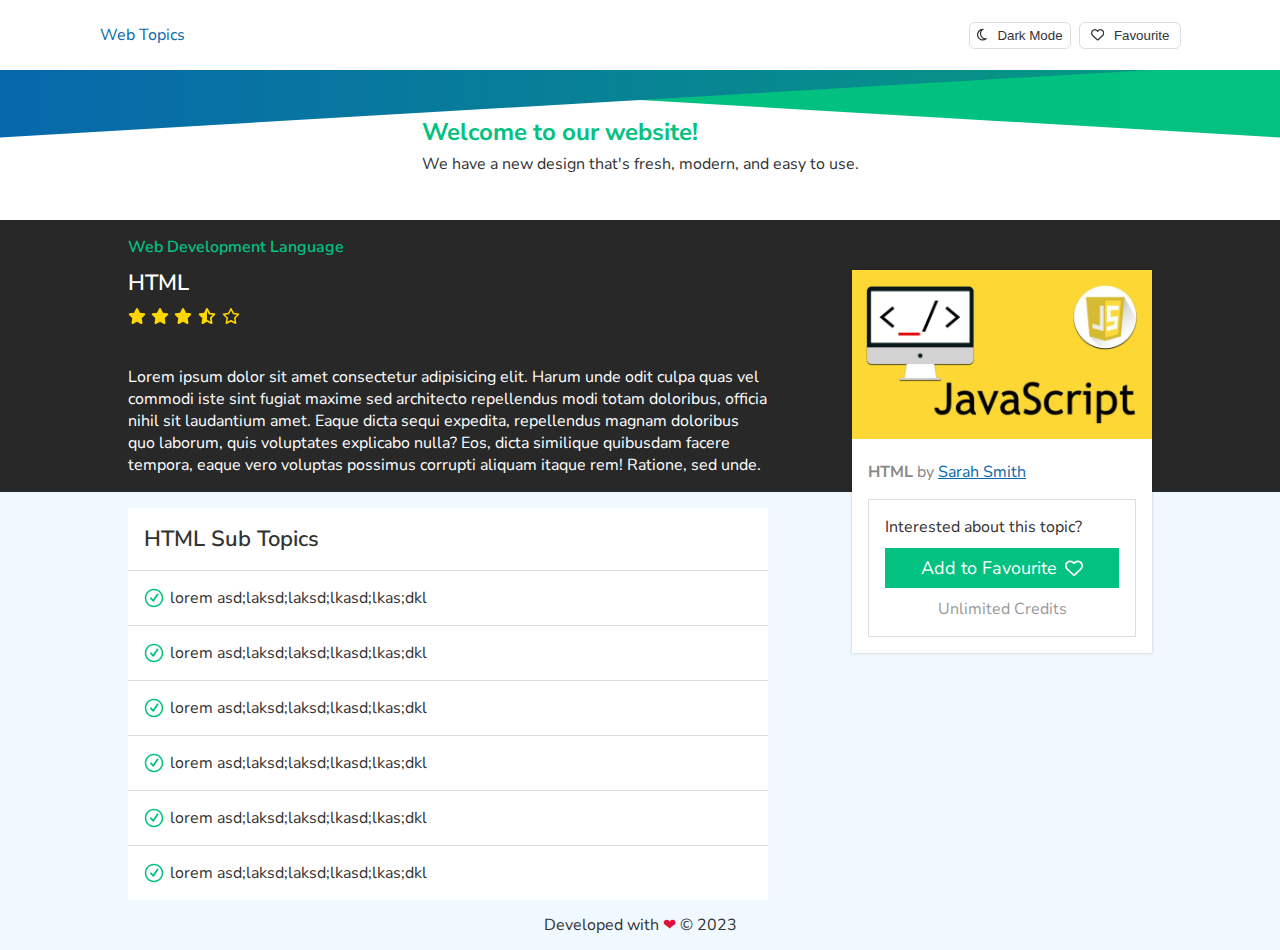
==== commit 6fde894c: "Styling details page, adjusting responsive" ====
--- a/details.html
+++ b/details.html
@@ -14,16 +14,14 @@
         <a href="#" class="logo" aria-label="Website logo">Web Topics</a>
         <div class="header-btns">
             <button class="btn dark" tabindex="0" role="button" aria-label="toggle theme button">
-                <svg xmlns="http://www.w3.org/2000/svg" height="1em"
-                    viewBox="0 0 384 512"><!--! Font Awesome Free 6.4.2 by @fontawesome - https://fontawesome.com License - https://fontawesome.com/license (Commercial License) Copyright 2023 Fonticons, Inc. -->
+                <svg xmlns="http://www.w3.org/2000/svg" height="1em" viewBox="0 0 384 512">
                     <path
                         d="M144.7 98.7c-21 34.1-33.1 74.3-33.1 117.3c0 98 62.8 181.4 150.4 211.7c-12.4 2.8-25.3 4.3-38.6 4.3C126.6 432 48 353.3 48 256c0-68.9 39.4-128.4 96.8-157.3zm62.1-66C91.1 41.2 0 137.9 0 256C0 379.7 100 480 223.5 480c47.8 0 92-15 128.4-40.6c1.9-1.3 3.7-2.7 5.5-4c4.8-3.6 9.4-7.4 13.9-11.4c2.7-2.4 5.3-4.8 7.9-7.3c5-4.9 6.3-12.5 3.1-18.7s-10.1-9.7-17-8.5c-3.7 .6-7.4 1.2-11.1 1.6c-5 .5-10.1 .9-15.3 1c-1.2 0-2.5 0-3.7 0c-.1 0-.2 0-.3 0c-96.8-.2-175.2-78.9-175.2-176c0-54.8 24.9-103.7 64.1-136c1-.9 2.1-1.7 3.2-2.6c4-3.2 8.2-6.2 12.5-9c3.1-2 6.3-4 9.6-5.8c6.1-3.5 9.2-10.5 7.7-17.3s-7.3-11.9-14.3-12.5c-3.6-.3-7.1-.5-10.7-.6c-2.7-.1-5.5-.1-8.2-.1c-3.3 0-6.5 .1-9.8 .2c-2.3 .1-4.6 .2-6.9 .4z" />
                 </svg>
                 <span>Dark Mode</span>
             </button>
             <button class="btn favourite" tabindex="1" role="button" aria-label="Get Favourite product">
-                <svg xmlns="http://www.w3.org/2000/svg" height="1em"
-                    viewBox="0 0 512 512"><!--! Font Awesome Free 6.4.2 by @fontawesome - https://fontawesome.com License - https://fontawesome.com/license (Commercial License) Copyright 2023 Fonticons, Inc. -->
+                <svg xmlns="http://www.w3.org/2000/svg" height="1em" viewBox="0 0 512 512">
                     <path
                         d="M225.8 468.2l-2.5-2.3L48.1 303.2C17.4 274.7 0 234.7 0 192.8v-3.3c0-70.4 50-130.8 119.2-144C158.6 37.9 198.9 47 231 69.6c9 6.4 17.4 13.8 25 22.3c4.2-4.8 8.7-9.2 13.5-13.3c3.7-3.2 7.5-6.2 11.5-9c0 0 0 0 0 0C313.1 47 353.4 37.9 392.8 45.4C462 58.6 512 119.1 512 189.5v3.3c0 41.9-17.4 81.9-48.1 110.4L288.7 465.9l-2.5 2.3c-8.2 7.6-19 11.9-30.2 11.9s-22-4.2-30.2-11.9zM239.1 145c-.4-.3-.7-.7-1-1.1l-17.8-20c0 0-.1-.1-.1-.1c0 0 0 0 0 0c-23.1-25.9-58-37.7-92-31.2C81.6 101.5 48 142.1 48 189.5v3.3c0 28.5 11.9 55.8 32.8 75.2L256 430.7 431.2 268c20.9-19.4 32.8-46.7 32.8-75.2v-3.3c0-47.3-33.6-88-80.1-96.9c-34-6.5-69 5.4-92 31.2c0 0 0 0-.1 .1s0 0-.1 .1l-17.8 20c-.3 .4-.7 .7-1 1.1c-4.5 4.5-10.6 7-16.9 7s-12.4-2.5-16.9-7z" />
                 </svg>
@@ -39,8 +37,113 @@
         </div>
     </section>
     <!-- Main content -->
-    <main class="main-content" aria-label="The main content of website, product will be visible below">
-
+    <main class="main-content course-details" aria-label="The main content of website, product will be visible below">
+        <div class="course-card">
+            <div class="course-info">
+                <span class="course-categoury">Web Development Language</span>
+                <span class="course-name">HTML</span>
+                <div class="rating">
+                    <svg xmlns="http://www.w3.org/2000/svg" height="1em" viewBox="0 0 576 512">
+                        <path
+                            d="M316.9 18C311.6 7 300.4 0 288.1 0s-23.4 7-28.8 18L195 150.3 51.4 171.5c-12 1.8-22 10.2-25.7 21.7s-.7 24.2 7.9 32.7L137.8 329 113.2 474.7c-2 12 3 24.2 12.9 31.3s23 8 33.8 2.3l128.3-68.5 128.3 68.5c10.8 5.7 23.9 4.9 33.8-2.3s14.9-19.3 12.9-31.3L438.5 329 542.7 225.9c8.6-8.5 11.7-21.2 7.9-32.7s-13.7-19.9-25.7-21.7L381.2 150.3 316.9 18z" />
+                    </svg>
+                    <svg xmlns="http://www.w3.org/2000/svg" height="1em" viewBox="0 0 576 512">
+                        <path
+                            d="M316.9 18C311.6 7 300.4 0 288.1 0s-23.4 7-28.8 18L195 150.3 51.4 171.5c-12 1.8-22 10.2-25.7 21.7s-.7 24.2 7.9 32.7L137.8 329 113.2 474.7c-2 12 3 24.2 12.9 31.3s23 8 33.8 2.3l128.3-68.5 128.3 68.5c10.8 5.7 23.9 4.9 33.8-2.3s14.9-19.3 12.9-31.3L438.5 329 542.7 225.9c8.6-8.5 11.7-21.2 7.9-32.7s-13.7-19.9-25.7-21.7L381.2 150.3 316.9 18z" />
+                    </svg>
+                    <svg xmlns="http://www.w3.org/2000/svg" height="1em" viewBox="0 0 576 512">
+                        <path
+                            d="M316.9 18C311.6 7 300.4 0 288.1 0s-23.4 7-28.8 18L195 150.3 51.4 171.5c-12 1.8-22 10.2-25.7 21.7s-.7 24.2 7.9 32.7L137.8 329 113.2 474.7c-2 12 3 24.2 12.9 31.3s23 8 33.8 2.3l128.3-68.5 128.3 68.5c10.8 5.7 23.9 4.9 33.8-2.3s14.9-19.3 12.9-31.3L438.5 329 542.7 225.9c8.6-8.5 11.7-21.2 7.9-32.7s-13.7-19.9-25.7-21.7L381.2 150.3 316.9 18z" />
+                    </svg>
+                    <svg xmlns="http://www.w3.org/2000/svg" height="1em" viewBox="0 0 640 512">
+                        <path
+                            d="M320 376.4l.1-.1 26.4 14.1 85.2 45.5-16.5-97.6-4.8-28.7 20.7-20.5 70.1-69.3-96.1-14.2-29.3-4.3-12.9-26.6L320.1 86.9l-.1 .3V376.4zm175.1 98.3c2 12-3 24.2-12.9 31.3s-23 8-33.8 2.3L320.1 439.8 191.8 508.3C181 514 167.9 513.1 158 506s-14.9-19.3-12.9-31.3L169.8 329 65.6 225.9c-8.6-8.5-11.7-21.2-7.9-32.7s13.7-19.9 25.7-21.7L227 150.3 291.4 18c5.4-11 16.5-18 28.8-18s23.4 7 28.8 18l64.3 132.3 143.6 21.2c12 1.8 22 10.2 25.7 21.7s.7 24.2-7.9 32.7L470.5 329l24.6 145.7z" />
+                    </svg>
+                    <svg xmlns="http://www.w3.org/2000/svg" height="1em" viewBox="0 0 576 512">
+                        <path
+                            d="M287.9 0c9.2 0 17.6 5.2 21.6 13.5l68.6 141.3 153.2 22.6c9 1.3 16.5 7.6 19.3 16.3s.5 18.1-5.9 24.5L433.6 328.4l26.2 155.6c1.5 9-2.2 18.1-9.6 23.5s-17.3 6-25.3 1.7l-137-73.2L151 509.1c-8.1 4.3-17.9 3.7-25.3-1.7s-11.2-14.5-9.7-23.5l26.2-155.6L31.1 218.2c-6.5-6.4-8.7-15.9-5.9-24.5s10.3-14.9 19.3-16.3l153.2-22.6L266.3 13.5C270.4 5.2 278.7 0 287.9 0zm0 79L235.4 187.2c-3.5 7.1-10.2 12.1-18.1 13.3L99 217.9 184.9 303c5.5 5.5 8.1 13.3 6.8 21L171.4 443.7l105.2-56.2c7.1-3.8 15.6-3.8 22.6 0l105.2 56.2L384.2 324.1c-1.3-7.7 1.2-15.5 6.8-21l85.9-85.1L358.6 200.5c-7.8-1.2-14.6-6.1-18.1-13.3L287.9 79z" />
+                    </svg>
+                </div>
+                <p>Lorem ipsum dolor sit amet consectetur adipisicing elit. Harum unde odit culpa quas vel commodi iste
+                    sint fugiat maxime sed architecto repellendus modi totam doloribus, officia nihil sit laudantium
+                    amet.
+                    Eaque dicta sequi expedita, repellendus magnam doloribus quo laborum, quis voluptates explicabo
+                    nulla? Eos, dicta similique quibusdam facere tempora, eaque vero voluptas possimus corrupti aliquam
+                    itaque rem! Ratione, sed unde.</p>
+            </div>
+            <div class="visual-content">
+                <img src="./assest/Logos/javascript.jpg" alt="javascript image">
+                <div>
+                    <span class="author"><b>HTML</b> by <a href="#" class="author_link">Sarah Smith</a></span>
+                    <div class="subscribe">
+                        <span>Interested about this topic?</span>
+                        <button class="subscribe_btn">Add to Favourite <svg xmlns="http://www.w3.org/2000/svg"
+                                height="1em" viewBox="0 0 512 512">
+                                <path
+                                    d="M225.8 468.2l-2.5-2.3L48.1 303.2C17.4 274.7 0 234.7 0 192.8v-3.3c0-70.4 50-130.8 119.2-144C158.6 37.9 198.9 47 231 69.6c9 6.4 17.4 13.8 25 22.3c4.2-4.8 8.7-9.2 13.5-13.3c3.7-3.2 7.5-6.2 11.5-9c0 0 0 0 0 0C313.1 47 353.4 37.9 392.8 45.4C462 58.6 512 119.1 512 189.5v3.3c0 41.9-17.4 81.9-48.1 110.4L288.7 465.9l-2.5 2.3c-8.2 7.6-19 11.9-30.2 11.9s-22-4.2-30.2-11.9zM239.1 145c-.4-.3-.7-.7-1-1.1l-17.8-20c0 0-.1-.1-.1-.1c0 0 0 0 0 0c-23.1-25.9-58-37.7-92-31.2C81.6 101.5 48 142.1 48 189.5v3.3c0 28.5 11.9 55.8 32.8 75.2L256 430.7 431.2 268c20.9-19.4 32.8-46.7 32.8-75.2v-3.3c0-47.3-33.6-88-80.1-96.9c-34-6.5-69 5.4-92 31.2c0 0 0 0-.1 .1s0 0-.1 .1l-17.8 20c-.3 .4-.7 .7-1 1.1c-4.5 4.5-10.6 7-16.9 7s-12.4-2.5-16.9-7z" />
+                            </svg></button>
+                        <a href="#">Unlimited Credits</a>
+                    </div>
+                </div>
+            </div>
+        </div>
+        <div class="course-topics">
+            <span class="courese-topics-text">HTML Sub Topics</span>
+            <div class="course-topic">
+                <svg xmlns="http://www.w3.org/2000/svg" viewBox="0 0 26 26" width="104px" height="104px">
+                    <path
+                        d="M 13 1 C 6.382813 1 1 6.382813 1 13 C 1 19.617188 6.382813 25 13 25 C 19.617188 25 25 19.617188 25 13 C 25 6.382813 19.617188 1 13 1 Z M 13 3 C 18.535156 3 23 7.464844 23 13 C 23 18.535156 18.535156 23 13 23 C 7.464844 23 3 18.535156 3 13 C 3 7.464844 7.464844 3 13 3 Z M 17.1875 7.0625 C 17.039063 7.085938 16.914063 7.164063 16.8125 7.3125 L 11.90625 14.59375 L 9.59375 12.3125 C 9.394531 12.011719 9.011719 11.988281 8.8125 12.1875 L 7.90625 13.09375 C 7.707031 13.394531 7.707031 13.800781 7.90625 14 L 11.40625 17.5 C 11.605469 17.601563 11.886719 17.8125 12.1875 17.8125 C 12.386719 17.8125 12.707031 17.707031 12.90625 17.40625 L 18.90625 8.59375 C 19.105469 8.292969 18.992188 8.011719 18.59375 7.8125 L 17.59375 7.09375 C 17.492188 7.042969 17.335938 7.039063 17.1875 7.0625 Z" />
+                </svg>
+                <span class="course-topic-desc">
+                    lorem asd;laksd;laksd;lkasd;lkas;dkl
+                </span>
+            </div>
+            <div class="course-topic">
+                <svg xmlns="http://www.w3.org/2000/svg" viewBox="0 0 26 26" width="104px" height="104px">
+                    <path
+                        d="M 13 1 C 6.382813 1 1 6.382813 1 13 C 1 19.617188 6.382813 25 13 25 C 19.617188 25 25 19.617188 25 13 C 25 6.382813 19.617188 1 13 1 Z M 13 3 C 18.535156 3 23 7.464844 23 13 C 23 18.535156 18.535156 23 13 23 C 7.464844 23 3 18.535156 3 13 C 3 7.464844 7.464844 3 13 3 Z M 17.1875 7.0625 C 17.039063 7.085938 16.914063 7.164063 16.8125 7.3125 L 11.90625 14.59375 L 9.59375 12.3125 C 9.394531 12.011719 9.011719 11.988281 8.8125 12.1875 L 7.90625 13.09375 C 7.707031 13.394531 7.707031 13.800781 7.90625 14 L 11.40625 17.5 C 11.605469 17.601563 11.886719 17.8125 12.1875 17.8125 C 12.386719 17.8125 12.707031 17.707031 12.90625 17.40625 L 18.90625 8.59375 C 19.105469 8.292969 18.992188 8.011719 18.59375 7.8125 L 17.59375 7.09375 C 17.492188 7.042969 17.335938 7.039063 17.1875 7.0625 Z" />
+                </svg>
+                <span class="course-topic-desc">
+                    lorem asd;laksd;laksd;lkasd;lkas;dkl
+                </span>
+            </div>
+            <div class="course-topic">
+                <svg xmlns="http://www.w3.org/2000/svg" viewBox="0 0 26 26" width="104px" height="104px">
+                    <path
+                        d="M 13 1 C 6.382813 1 1 6.382813 1 13 C 1 19.617188 6.382813 25 13 25 C 19.617188 25 25 19.617188 25 13 C 25 6.382813 19.617188 1 13 1 Z M 13 3 C 18.535156 3 23 7.464844 23 13 C 23 18.535156 18.535156 23 13 23 C 7.464844 23 3 18.535156 3 13 C 3 7.464844 7.464844 3 13 3 Z M 17.1875 7.0625 C 17.039063 7.085938 16.914063 7.164063 16.8125 7.3125 L 11.90625 14.59375 L 9.59375 12.3125 C 9.394531 12.011719 9.011719 11.988281 8.8125 12.1875 L 7.90625 13.09375 C 7.707031 13.394531 7.707031 13.800781 7.90625 14 L 11.40625 17.5 C 11.605469 17.601563 11.886719 17.8125 12.1875 17.8125 C 12.386719 17.8125 12.707031 17.707031 12.90625 17.40625 L 18.90625 8.59375 C 19.105469 8.292969 18.992188 8.011719 18.59375 7.8125 L 17.59375 7.09375 C 17.492188 7.042969 17.335938 7.039063 17.1875 7.0625 Z" />
+                </svg>
+                <span class="course-topic-desc">
+                    lorem asd;laksd;laksd;lkasd;lkas;dkl
+                </span>
+            </div>
+            <div class="course-topic">
+                <svg xmlns="http://www.w3.org/2000/svg" viewBox="0 0 26 26" width="104px" height="104px">
+                    <path
+                        d="M 13 1 C 6.382813 1 1 6.382813 1 13 C 1 19.617188 6.382813 25 13 25 C 19.617188 25 25 19.617188 25 13 C 25 6.382813 19.617188 1 13 1 Z M 13 3 C 18.535156 3 23 7.464844 23 13 C 23 18.535156 18.535156 23 13 23 C 7.464844 23 3 18.535156 3 13 C 3 7.464844 7.464844 3 13 3 Z M 17.1875 7.0625 C 17.039063 7.085938 16.914063 7.164063 16.8125 7.3125 L 11.90625 14.59375 L 9.59375 12.3125 C 9.394531 12.011719 9.011719 11.988281 8.8125 12.1875 L 7.90625 13.09375 C 7.707031 13.394531 7.707031 13.800781 7.90625 14 L 11.40625 17.5 C 11.605469 17.601563 11.886719 17.8125 12.1875 17.8125 C 12.386719 17.8125 12.707031 17.707031 12.90625 17.40625 L 18.90625 8.59375 C 19.105469 8.292969 18.992188 8.011719 18.59375 7.8125 L 17.59375 7.09375 C 17.492188 7.042969 17.335938 7.039063 17.1875 7.0625 Z" />
+                </svg>
+                <span class="course-topic-desc">
+                    lorem asd;laksd;laksd;lkasd;lkas;dkl
+                </span>
+            </div>
+            <div class="course-topic">
+                <svg xmlns="http://www.w3.org/2000/svg" viewBox="0 0 26 26" width="104px" height="104px">
+                    <path
+                        d="M 13 1 C 6.382813 1 1 6.382813 1 13 C 1 19.617188 6.382813 25 13 25 C 19.617188 25 25 19.617188 25 13 C 25 6.382813 19.617188 1 13 1 Z M 13 3 C 18.535156 3 23 7.464844 23 13 C 23 18.535156 18.535156 23 13 23 C 7.464844 23 3 18.535156 3 13 C 3 7.464844 7.464844 3 13 3 Z M 17.1875 7.0625 C 17.039063 7.085938 16.914063 7.164063 16.8125 7.3125 L 11.90625 14.59375 L 9.59375 12.3125 C 9.394531 12.011719 9.011719 11.988281 8.8125 12.1875 L 7.90625 13.09375 C 7.707031 13.394531 7.707031 13.800781 7.90625 14 L 11.40625 17.5 C 11.605469 17.601563 11.886719 17.8125 12.1875 17.8125 C 12.386719 17.8125 12.707031 17.707031 12.90625 17.40625 L 18.90625 8.59375 C 19.105469 8.292969 18.992188 8.011719 18.59375 7.8125 L 17.59375 7.09375 C 17.492188 7.042969 17.335938 7.039063 17.1875 7.0625 Z" />
+                </svg>
+                <span class="course-topic-desc">
+                    lorem asd;laksd;laksd;lkasd;lkas;dkl
+                </span>
+            </div>
+            <div class="course-topic">
+                <svg xmlns="http://www.w3.org/2000/svg" viewBox="0 0 26 26" width="104px" height="104px">
+                    <path
+                        d="M 13 1 C 6.382813 1 1 6.382813 1 13 C 1 19.617188 6.382813 25 13 25 C 19.617188 25 25 19.617188 25 13 C 25 6.382813 19.617188 1 13 1 Z M 13 3 C 18.535156 3 23 7.464844 23 13 C 23 18.535156 18.535156 23 13 23 C 7.464844 23 3 18.535156 3 13 C 3 7.464844 7.464844 3 13 3 Z M 17.1875 7.0625 C 17.039063 7.085938 16.914063 7.164063 16.8125 7.3125 L 11.90625 14.59375 L 9.59375 12.3125 C 9.394531 12.011719 9.011719 11.988281 8.8125 12.1875 L 7.90625 13.09375 C 7.707031 13.394531 7.707031 13.800781 7.90625 14 L 11.40625 17.5 C 11.605469 17.601563 11.886719 17.8125 12.1875 17.8125 C 12.386719 17.8125 12.707031 17.707031 12.90625 17.40625 L 18.90625 8.59375 C 19.105469 8.292969 18.992188 8.011719 18.59375 7.8125 L 17.59375 7.09375 C 17.492188 7.042969 17.335938 7.039063 17.1875 7.0625 Z" />
+                </svg>
+                <span class="course-topic-desc">
+                    lorem asd;laksd;laksd;lkasd;lkas;dkl
+                </span>
+            </div>
+        </div>
     </main>
     <!-- Footer -->
     <footer class="footer">
@@ -57,133 +160,113 @@
                 <div class="favourite_content">
                     <span class="favourite_course_title">analytics</span>
                     <div class="rating">
-                        <svg xmlns="http://www.w3.org/2000/svg" height="1em"
-                            viewBox="0 0 576 512"><!--! Font Awesome Free 6.4.2 by @fontawesome - https://fontawesome.com License - https://fontawesome.com/license (Commercial License) Copyright 2023 Fonticons, Inc. -->
-                            <path
-                                d="M316.9 18C311.6 7 300.4 0 288.1 0s-23.4 7-28.8 18L195 150.3 51.4 171.5c-12 1.8-22 10.2-25.7 21.7s-.7 24.2 7.9 32.7L137.8 329 113.2 474.7c-2 12 3 24.2 12.9 31.3s23 8 33.8 2.3l128.3-68.5 128.3 68.5c10.8 5.7 23.9 4.9 33.8-2.3s14.9-19.3 12.9-31.3L438.5 329 542.7 225.9c8.6-8.5 11.7-21.2 7.9-32.7s-13.7-19.9-25.7-21.7L381.2 150.3 316.9 18z" />
-                        </svg>
-                        <svg xmlns="http://www.w3.org/2000/svg" height="1em"
-                            viewBox="0 0 576 512"><!--! Font Awesome Free 6.4.2 by @fontawesome - https://fontawesome.com License - https://fontawesome.com/license (Commercial License) Copyright 2023 Fonticons, Inc. -->
-                            <path
-                                d="M316.9 18C311.6 7 300.4 0 288.1 0s-23.4 7-28.8 18L195 150.3 51.4 171.5c-12 1.8-22 10.2-25.7 21.7s-.7 24.2 7.9 32.7L137.8 329 113.2 474.7c-2 12 3 24.2 12.9 31.3s23 8 33.8 2.3l128.3-68.5 128.3 68.5c10.8 5.7 23.9 4.9 33.8-2.3s14.9-19.3 12.9-31.3L438.5 329 542.7 225.9c8.6-8.5 11.7-21.2 7.9-32.7s-13.7-19.9-25.7-21.7L381.2 150.3 316.9 18z" />
-                        </svg>
-                        <svg xmlns="http://www.w3.org/2000/svg" height="1em"
-                            viewBox="0 0 576 512"><!--! Font Awesome Free 6.4.2 by @fontawesome - https://fontawesome.com License - https://fontawesome.com/license (Commercial License) Copyright 2023 Fonticons, Inc. -->
-                            <path
-                                d="M316.9 18C311.6 7 300.4 0 288.1 0s-23.4 7-28.8 18L195 150.3 51.4 171.5c-12 1.8-22 10.2-25.7 21.7s-.7 24.2 7.9 32.7L137.8 329 113.2 474.7c-2 12 3 24.2 12.9 31.3s23 8 33.8 2.3l128.3-68.5 128.3 68.5c10.8 5.7 23.9 4.9 33.8-2.3s14.9-19.3 12.9-31.3L438.5 329 542.7 225.9c8.6-8.5 11.7-21.2 7.9-32.7s-13.7-19.9-25.7-21.7L381.2 150.3 316.9 18z" />
-                        </svg>
-                        <svg xmlns="http://www.w3.org/2000/svg" height="1em"
-                            viewBox="0 0 640 512"><!--! Font Awesome Free 6.4.2 by @fontawesome - https://fontawesome.com License - https://fontawesome.com/license (Commercial License) Copyright 2023 Fonticons, Inc. -->
-                            <path
-                                d="M320 376.4l.1-.1 26.4 14.1 85.2 45.5-16.5-97.6-4.8-28.7 20.7-20.5 70.1-69.3-96.1-14.2-29.3-4.3-12.9-26.6L320.1 86.9l-.1 .3V376.4zm175.1 98.3c2 12-3 24.2-12.9 31.3s-23 8-33.8 2.3L320.1 439.8 191.8 508.3C181 514 167.9 513.1 158 506s-14.9-19.3-12.9-31.3L169.8 329 65.6 225.9c-8.6-8.5-11.7-21.2-7.9-32.7s13.7-19.9 25.7-21.7L227 150.3 291.4 18c5.4-11 16.5-18 28.8-18s23.4 7 28.8 18l64.3 132.3 143.6 21.2c12 1.8 22 10.2 25.7 21.7s.7 24.2-7.9 32.7L470.5 329l24.6 145.7z" />
-                        </svg>
-                        <svg xmlns="http://www.w3.org/2000/svg" height="1em"
-                            viewBox="0 0 576 512"><!--! Font Awesome Free 6.4.2 by @fontawesome - https://fontawesome.com License - https://fontawesome.com/license (Commercial License) Copyright 2023 Fonticons, Inc. -->
-                            <path
-                                d="M287.9 0c9.2 0 17.6 5.2 21.6 13.5l68.6 141.3 153.2 22.6c9 1.3 16.5 7.6 19.3 16.3s.5 18.1-5.9 24.5L433.6 328.4l26.2 155.6c1.5 9-2.2 18.1-9.6 23.5s-17.3 6-25.3 1.7l-137-73.2L151 509.1c-8.1 4.3-17.9 3.7-25.3-1.7s-11.2-14.5-9.7-23.5l26.2-155.6L31.1 218.2c-6.5-6.4-8.7-15.9-5.9-24.5s10.3-14.9 19.3-16.3l153.2-22.6L266.3 13.5C270.4 5.2 278.7 0 287.9 0zm0 79L235.4 187.2c-3.5 7.1-10.2 12.1-18.1 13.3L99 217.9 184.9 303c5.5 5.5 8.1 13.3 6.8 21L171.4 443.7l105.2-56.2c7.1-3.8 15.6-3.8 22.6 0l105.2 56.2L384.2 324.1c-1.3-7.7 1.2-15.5 6.8-21l85.9-85.1L358.6 200.5c-7.8-1.2-14.6-6.1-18.1-13.3L287.9 79z" />
-                        </svg>
-                    </div>
-                </div>
-            </a>
-            <a href="#" class="favourite_card">
-                <div class="img_container">
-                    <img src="./assest/Logos/analytics.png" alt="analytics">
-                </div>
-                <div class="favourite_content">
-                    <span class="favourite_course_title">analytics</span>
-                    <div class="rating">
-                        <svg xmlns="http://www.w3.org/2000/svg" height="1em"
-                            viewBox="0 0 576 512"><!--! Font Awesome Free 6.4.2 by @fontawesome - https://fontawesome.com License - https://fontawesome.com/license (Commercial License) Copyright 2023 Fonticons, Inc. -->
-                            <path
-                                d="M316.9 18C311.6 7 300.4 0 288.1 0s-23.4 7-28.8 18L195 150.3 51.4 171.5c-12 1.8-22 10.2-25.7 21.7s-.7 24.2 7.9 32.7L137.8 329 113.2 474.7c-2 12 3 24.2 12.9 31.3s23 8 33.8 2.3l128.3-68.5 128.3 68.5c10.8 5.7 23.9 4.9 33.8-2.3s14.9-19.3 12.9-31.3L438.5 329 542.7 225.9c8.6-8.5 11.7-21.2 7.9-32.7s-13.7-19.9-25.7-21.7L381.2 150.3 316.9 18z" />
-                        </svg>
-                        <svg xmlns="http://www.w3.org/2000/svg" height="1em"
-                            viewBox="0 0 576 512"><!--! Font Awesome Free 6.4.2 by @fontawesome - https://fontawesome.com License - https://fontawesome.com/license (Commercial License) Copyright 2023 Fonticons, Inc. -->
-                            <path
-                                d="M316.9 18C311.6 7 300.4 0 288.1 0s-23.4 7-28.8 18L195 150.3 51.4 171.5c-12 1.8-22 10.2-25.7 21.7s-.7 24.2 7.9 32.7L137.8 329 113.2 474.7c-2 12 3 24.2 12.9 31.3s23 8 33.8 2.3l128.3-68.5 128.3 68.5c10.8 5.7 23.9 4.9 33.8-2.3s14.9-19.3 12.9-31.3L438.5 329 542.7 225.9c8.6-8.5 11.7-21.2 7.9-32.7s-13.7-19.9-25.7-21.7L381.2 150.3 316.9 18z" />
-                        </svg>
-                        <svg xmlns="http://www.w3.org/2000/svg" height="1em"
-                            viewBox="0 0 576 512"><!--! Font Awesome Free 6.4.2 by @fontawesome - https://fontawesome.com License - https://fontawesome.com/license (Commercial License) Copyright 2023 Fonticons, Inc. -->
-                            <path
-                                d="M316.9 18C311.6 7 300.4 0 288.1 0s-23.4 7-28.8 18L195 150.3 51.4 171.5c-12 1.8-22 10.2-25.7 21.7s-.7 24.2 7.9 32.7L137.8 329 113.2 474.7c-2 12 3 24.2 12.9 31.3s23 8 33.8 2.3l128.3-68.5 128.3 68.5c10.8 5.7 23.9 4.9 33.8-2.3s14.9-19.3 12.9-31.3L438.5 329 542.7 225.9c8.6-8.5 11.7-21.2 7.9-32.7s-13.7-19.9-25.7-21.7L381.2 150.3 316.9 18z" />
-                        </svg>
-                        <svg xmlns="http://www.w3.org/2000/svg" height="1em"
-                            viewBox="0 0 640 512"><!--! Font Awesome Free 6.4.2 by @fontawesome - https://fontawesome.com License - https://fontawesome.com/license (Commercial License) Copyright 2023 Fonticons, Inc. -->
-                            <path
-                                d="M320 376.4l.1-.1 26.4 14.1 85.2 45.5-16.5-97.6-4.8-28.7 20.7-20.5 70.1-69.3-96.1-14.2-29.3-4.3-12.9-26.6L320.1 86.9l-.1 .3V376.4zm175.1 98.3c2 12-3 24.2-12.9 31.3s-23 8-33.8 2.3L320.1 439.8 191.8 508.3C181 514 167.9 513.1 158 506s-14.9-19.3-12.9-31.3L169.8 329 65.6 225.9c-8.6-8.5-11.7-21.2-7.9-32.7s13.7-19.9 25.7-21.7L227 150.3 291.4 18c5.4-11 16.5-18 28.8-18s23.4 7 28.8 18l64.3 132.3 143.6 21.2c12 1.8 22 10.2 25.7 21.7s.7 24.2-7.9 32.7L470.5 329l24.6 145.7z" />
-                        </svg>
-                        <svg xmlns="http://www.w3.org/2000/svg" height="1em"
-                            viewBox="0 0 576 512"><!--! Font Awesome Free 6.4.2 by @fontawesome - https://fontawesome.com License - https://fontawesome.com/license (Commercial License) Copyright 2023 Fonticons, Inc. -->
-                            <path
-                                d="M287.9 0c9.2 0 17.6 5.2 21.6 13.5l68.6 141.3 153.2 22.6c9 1.3 16.5 7.6 19.3 16.3s.5 18.1-5.9 24.5L433.6 328.4l26.2 155.6c1.5 9-2.2 18.1-9.6 23.5s-17.3 6-25.3 1.7l-137-73.2L151 509.1c-8.1 4.3-17.9 3.7-25.3-1.7s-11.2-14.5-9.7-23.5l26.2-155.6L31.1 218.2c-6.5-6.4-8.7-15.9-5.9-24.5s10.3-14.9 19.3-16.3l153.2-22.6L266.3 13.5C270.4 5.2 278.7 0 287.9 0zm0 79L235.4 187.2c-3.5 7.1-10.2 12.1-18.1 13.3L99 217.9 184.9 303c5.5 5.5 8.1 13.3 6.8 21L171.4 443.7l105.2-56.2c7.1-3.8 15.6-3.8 22.6 0l105.2 56.2L384.2 324.1c-1.3-7.7 1.2-15.5 6.8-21l85.9-85.1L358.6 200.5c-7.8-1.2-14.6-6.1-18.1-13.3L287.9 79z" />
-                        </svg>
-                    </div>
-                </div>
-            </a>
-            <a href="#" class="favourite_card">
-                <div class="img_container">
-                    <img src="./assest/Logos/analytics.png" alt="analytics">
-                </div>
-                <div class="favourite_content">
-                    <span class="favourite_course_title">analytics</span>
-                    <div class="rating">
-                        <svg xmlns="http://www.w3.org/2000/svg" height="1em"
-                            viewBox="0 0 576 512"><!--! Font Awesome Free 6.4.2 by @fontawesome - https://fontawesome.com License - https://fontawesome.com/license (Commercial License) Copyright 2023 Fonticons, Inc. -->
-                            <path
-                                d="M316.9 18C311.6 7 300.4 0 288.1 0s-23.4 7-28.8 18L195 150.3 51.4 171.5c-12 1.8-22 10.2-25.7 21.7s-.7 24.2 7.9 32.7L137.8 329 113.2 474.7c-2 12 3 24.2 12.9 31.3s23 8 33.8 2.3l128.3-68.5 128.3 68.5c10.8 5.7 23.9 4.9 33.8-2.3s14.9-19.3 12.9-31.3L438.5 329 542.7 225.9c8.6-8.5 11.7-21.2 7.9-32.7s-13.7-19.9-25.7-21.7L381.2 150.3 316.9 18z" />
-                        </svg>
-                        <svg xmlns="http://www.w3.org/2000/svg" height="1em"
-                            viewBox="0 0 576 512"><!--! Font Awesome Free 6.4.2 by @fontawesome - https://fontawesome.com License - https://fontawesome.com/license (Commercial License) Copyright 2023 Fonticons, Inc. -->
-                            <path
-                                d="M316.9 18C311.6 7 300.4 0 288.1 0s-23.4 7-28.8 18L195 150.3 51.4 171.5c-12 1.8-22 10.2-25.7 21.7s-.7 24.2 7.9 32.7L137.8 329 113.2 474.7c-2 12 3 24.2 12.9 31.3s23 8 33.8 2.3l128.3-68.5 128.3 68.5c10.8 5.7 23.9 4.9 33.8-2.3s14.9-19.3 12.9-31.3L438.5 329 542.7 225.9c8.6-8.5 11.7-21.2 7.9-32.7s-13.7-19.9-25.7-21.7L381.2 150.3 316.9 18z" />
-                        </svg>
-                        <svg xmlns="http://www.w3.org/2000/svg" height="1em"
-                            viewBox="0 0 576 512"><!--! Font Awesome Free 6.4.2 by @fontawesome - https://fontawesome.com License - https://fontawesome.com/license (Commercial License) Copyright 2023 Fonticons, Inc. -->
-                            <path
-                                d="M316.9 18C311.6 7 300.4 0 288.1 0s-23.4 7-28.8 18L195 150.3 51.4 171.5c-12 1.8-22 10.2-25.7 21.7s-.7 24.2 7.9 32.7L137.8 329 113.2 474.7c-2 12 3 24.2 12.9 31.3s23 8 33.8 2.3l128.3-68.5 128.3 68.5c10.8 5.7 23.9 4.9 33.8-2.3s14.9-19.3 12.9-31.3L438.5 329 542.7 225.9c8.6-8.5 11.7-21.2 7.9-32.7s-13.7-19.9-25.7-21.7L381.2 150.3 316.9 18z" />
-                        </svg>
-                        <svg xmlns="http://www.w3.org/2000/svg" height="1em"
-                            viewBox="0 0 640 512"><!--! Font Awesome Free 6.4.2 by @fontawesome - https://fontawesome.com License - https://fontawesome.com/license (Commercial License) Copyright 2023 Fonticons, Inc. -->
-                            <path
-                                d="M320 376.4l.1-.1 26.4 14.1 85.2 45.5-16.5-97.6-4.8-28.7 20.7-20.5 70.1-69.3-96.1-14.2-29.3-4.3-12.9-26.6L320.1 86.9l-.1 .3V376.4zm175.1 98.3c2 12-3 24.2-12.9 31.3s-23 8-33.8 2.3L320.1 439.8 191.8 508.3C181 514 167.9 513.1 158 506s-14.9-19.3-12.9-31.3L169.8 329 65.6 225.9c-8.6-8.5-11.7-21.2-7.9-32.7s13.7-19.9 25.7-21.7L227 150.3 291.4 18c5.4-11 16.5-18 28.8-18s23.4 7 28.8 18l64.3 132.3 143.6 21.2c12 1.8 22 10.2 25.7 21.7s.7 24.2-7.9 32.7L470.5 329l24.6 145.7z" />
-                        </svg>
-                        <svg xmlns="http://www.w3.org/2000/svg" height="1em"
-                            viewBox="0 0 576 512"><!--! Font Awesome Free 6.4.2 by @fontawesome - https://fontawesome.com License - https://fontawesome.com/license (Commercial License) Copyright 2023 Fonticons, Inc. -->
-                            <path
-                                d="M287.9 0c9.2 0 17.6 5.2 21.6 13.5l68.6 141.3 153.2 22.6c9 1.3 16.5 7.6 19.3 16.3s.5 18.1-5.9 24.5L433.6 328.4l26.2 155.6c1.5 9-2.2 18.1-9.6 23.5s-17.3 6-25.3 1.7l-137-73.2L151 509.1c-8.1 4.3-17.9 3.7-25.3-1.7s-11.2-14.5-9.7-23.5l26.2-155.6L31.1 218.2c-6.5-6.4-8.7-15.9-5.9-24.5s10.3-14.9 19.3-16.3l153.2-22.6L266.3 13.5C270.4 5.2 278.7 0 287.9 0zm0 79L235.4 187.2c-3.5 7.1-10.2 12.1-18.1 13.3L99 217.9 184.9 303c5.5 5.5 8.1 13.3 6.8 21L171.4 443.7l105.2-56.2c7.1-3.8 15.6-3.8 22.6 0l105.2 56.2L384.2 324.1c-1.3-7.7 1.2-15.5 6.8-21l85.9-85.1L358.6 200.5c-7.8-1.2-14.6-6.1-18.1-13.3L287.9 79z" />
-                        </svg>
-                    </div>
-                </div>
-            </a>
-            <a href="#" class="favourite_card">
-                <div class="img_container">
-                    <img src="./assest/Logos/analytics.png" alt="analytics">
-                </div>
-                <div class="favourite_content">
-                    <span class="favourite_course_title">analytics</span>
-                    <div class="rating">
-                        <svg xmlns="http://www.w3.org/2000/svg" height="1em"
-                            viewBox="0 0 576 512"><!--! Font Awesome Free 6.4.2 by @fontawesome - https://fontawesome.com License - https://fontawesome.com/license (Commercial License) Copyright 2023 Fonticons, Inc. -->
-                            <path
-                                d="M316.9 18C311.6 7 300.4 0 288.1 0s-23.4 7-28.8 18L195 150.3 51.4 171.5c-12 1.8-22 10.2-25.7 21.7s-.7 24.2 7.9 32.7L137.8 329 113.2 474.7c-2 12 3 24.2 12.9 31.3s23 8 33.8 2.3l128.3-68.5 128.3 68.5c10.8 5.7 23.9 4.9 33.8-2.3s14.9-19.3 12.9-31.3L438.5 329 542.7 225.9c8.6-8.5 11.7-21.2 7.9-32.7s-13.7-19.9-25.7-21.7L381.2 150.3 316.9 18z" />
-                        </svg>
-                        <svg xmlns="http://www.w3.org/2000/svg" height="1em"
-                            viewBox="0 0 576 512"><!--! Font Awesome Free 6.4.2 by @fontawesome - https://fontawesome.com License - https://fontawesome.com/license (Commercial License) Copyright 2023 Fonticons, Inc. -->
-                            <path
-                                d="M316.9 18C311.6 7 300.4 0 288.1 0s-23.4 7-28.8 18L195 150.3 51.4 171.5c-12 1.8-22 10.2-25.7 21.7s-.7 24.2 7.9 32.7L137.8 329 113.2 474.7c-2 12 3 24.2 12.9 31.3s23 8 33.8 2.3l128.3-68.5 128.3 68.5c10.8 5.7 23.9 4.9 33.8-2.3s14.9-19.3 12.9-31.3L438.5 329 542.7 225.9c8.6-8.5 11.7-21.2 7.9-32.7s-13.7-19.9-25.7-21.7L381.2 150.3 316.9 18z" />
-                        </svg>
-                        <svg xmlns="http://www.w3.org/2000/svg" height="1em"
-                            viewBox="0 0 576 512"><!--! Font Awesome Free 6.4.2 by @fontawesome - https://fontawesome.com License - https://fontawesome.com/license (Commercial License) Copyright 2023 Fonticons, Inc. -->
-                            <path
-                                d="M316.9 18C311.6 7 300.4 0 288.1 0s-23.4 7-28.8 18L195 150.3 51.4 171.5c-12 1.8-22 10.2-25.7 21.7s-.7 24.2 7.9 32.7L137.8 329 113.2 474.7c-2 12 3 24.2 12.9 31.3s23 8 33.8 2.3l128.3-68.5 128.3 68.5c10.8 5.7 23.9 4.9 33.8-2.3s14.9-19.3 12.9-31.3L438.5 329 542.7 225.9c8.6-8.5 11.7-21.2 7.9-32.7s-13.7-19.9-25.7-21.7L381.2 150.3 316.9 18z" />
-                        </svg>
-                        <svg xmlns="http://www.w3.org/2000/svg" height="1em"
-                            viewBox="0 0 640 512"><!--! Font Awesome Free 6.4.2 by @fontawesome - https://fontawesome.com License - https://fontawesome.com/license (Commercial License) Copyright 2023 Fonticons, Inc. -->
-                            <path
-                                d="M320 376.4l.1-.1 26.4 14.1 85.2 45.5-16.5-97.6-4.8-28.7 20.7-20.5 70.1-69.3-96.1-14.2-29.3-4.3-12.9-26.6L320.1 86.9l-.1 .3V376.4zm175.1 98.3c2 12-3 24.2-12.9 31.3s-23 8-33.8 2.3L320.1 439.8 191.8 508.3C181 514 167.9 513.1 158 506s-14.9-19.3-12.9-31.3L169.8 329 65.6 225.9c-8.6-8.5-11.7-21.2-7.9-32.7s13.7-19.9 25.7-21.7L227 150.3 291.4 18c5.4-11 16.5-18 28.8-18s23.4 7 28.8 18l64.3 132.3 143.6 21.2c12 1.8 22 10.2 25.7 21.7s.7 24.2-7.9 32.7L470.5 329l24.6 145.7z" />
-                        </svg>
-                        <svg xmlns="http://www.w3.org/2000/svg" height="1em"
-                            viewBox="0 0 576 512"><!--! Font Awesome Free 6.4.2 by @fontawesome - https://fontawesome.com License - https://fontawesome.com/license (Commercial License) Copyright 2023 Fonticons, Inc. -->
+                        <svg xmlns="http://www.w3.org/2000/svg" height="1em" viewBox="0 0 576 512">
+                            <path
+                                d="M316.9 18C311.6 7 300.4 0 288.1 0s-23.4 7-28.8 18L195 150.3 51.4 171.5c-12 1.8-22 10.2-25.7 21.7s-.7 24.2 7.9 32.7L137.8 329 113.2 474.7c-2 12 3 24.2 12.9 31.3s23 8 33.8 2.3l128.3-68.5 128.3 68.5c10.8 5.7 23.9 4.9 33.8-2.3s14.9-19.3 12.9-31.3L438.5 329 542.7 225.9c8.6-8.5 11.7-21.2 7.9-32.7s-13.7-19.9-25.7-21.7L381.2 150.3 316.9 18z" />
+                        </svg>
+                        <svg xmlns="http://www.w3.org/2000/svg" height="1em" viewBox="0 0 576 512">
+                            <path
+                                d="M316.9 18C311.6 7 300.4 0 288.1 0s-23.4 7-28.8 18L195 150.3 51.4 171.5c-12 1.8-22 10.2-25.7 21.7s-.7 24.2 7.9 32.7L137.8 329 113.2 474.7c-2 12 3 24.2 12.9 31.3s23 8 33.8 2.3l128.3-68.5 128.3 68.5c10.8 5.7 23.9 4.9 33.8-2.3s14.9-19.3 12.9-31.3L438.5 329 542.7 225.9c8.6-8.5 11.7-21.2 7.9-32.7s-13.7-19.9-25.7-21.7L381.2 150.3 316.9 18z" />
+                        </svg>
+                        <svg xmlns="http://www.w3.org/2000/svg" height="1em" viewBox="0 0 576 512">
+                            <path
+                                d="M316.9 18C311.6 7 300.4 0 288.1 0s-23.4 7-28.8 18L195 150.3 51.4 171.5c-12 1.8-22 10.2-25.7 21.7s-.7 24.2 7.9 32.7L137.8 329 113.2 474.7c-2 12 3 24.2 12.9 31.3s23 8 33.8 2.3l128.3-68.5 128.3 68.5c10.8 5.7 23.9 4.9 33.8-2.3s14.9-19.3 12.9-31.3L438.5 329 542.7 225.9c8.6-8.5 11.7-21.2 7.9-32.7s-13.7-19.9-25.7-21.7L381.2 150.3 316.9 18z" />
+                        </svg>
+                        <svg xmlns="http://www.w3.org/2000/svg" height="1em" viewBox="0 0 640 512">
+                            <path
+                                d="M320 376.4l.1-.1 26.4 14.1 85.2 45.5-16.5-97.6-4.8-28.7 20.7-20.5 70.1-69.3-96.1-14.2-29.3-4.3-12.9-26.6L320.1 86.9l-.1 .3V376.4zm175.1 98.3c2 12-3 24.2-12.9 31.3s-23 8-33.8 2.3L320.1 439.8 191.8 508.3C181 514 167.9 513.1 158 506s-14.9-19.3-12.9-31.3L169.8 329 65.6 225.9c-8.6-8.5-11.7-21.2-7.9-32.7s13.7-19.9 25.7-21.7L227 150.3 291.4 18c5.4-11 16.5-18 28.8-18s23.4 7 28.8 18l64.3 132.3 143.6 21.2c12 1.8 22 10.2 25.7 21.7s.7 24.2-7.9 32.7L470.5 329l24.6 145.7z" />
+                        </svg>
+                        <svg xmlns="http://www.w3.org/2000/svg" height="1em" viewBox="0 0 576 512">
+                            <path
+                                d="M287.9 0c9.2 0 17.6 5.2 21.6 13.5l68.6 141.3 153.2 22.6c9 1.3 16.5 7.6 19.3 16.3s.5 18.1-5.9 24.5L433.6 328.4l26.2 155.6c1.5 9-2.2 18.1-9.6 23.5s-17.3 6-25.3 1.7l-137-73.2L151 509.1c-8.1 4.3-17.9 3.7-25.3-1.7s-11.2-14.5-9.7-23.5l26.2-155.6L31.1 218.2c-6.5-6.4-8.7-15.9-5.9-24.5s10.3-14.9 19.3-16.3l153.2-22.6L266.3 13.5C270.4 5.2 278.7 0 287.9 0zm0 79L235.4 187.2c-3.5 7.1-10.2 12.1-18.1 13.3L99 217.9 184.9 303c5.5 5.5 8.1 13.3 6.8 21L171.4 443.7l105.2-56.2c7.1-3.8 15.6-3.8 22.6 0l105.2 56.2L384.2 324.1c-1.3-7.7 1.2-15.5 6.8-21l85.9-85.1L358.6 200.5c-7.8-1.2-14.6-6.1-18.1-13.3L287.9 79z" />
+                        </svg>
+                    </div>
+                </div>
+            </a>
+            <a href="#" class="favourite_card">
+                <div class="img_container">
+                    <img src="./assest/Logos/analytics.png" alt="analytics">
+                </div>
+                <div class="favourite_content">
+                    <span class="favourite_course_title">analytics</span>
+                    <div class="rating">
+                        <svg xmlns="http://www.w3.org/2000/svg" height="1em" viewBox="0 0 576 512">
+                            <path
+                                d="M316.9 18C311.6 7 300.4 0 288.1 0s-23.4 7-28.8 18L195 150.3 51.4 171.5c-12 1.8-22 10.2-25.7 21.7s-.7 24.2 7.9 32.7L137.8 329 113.2 474.7c-2 12 3 24.2 12.9 31.3s23 8 33.8 2.3l128.3-68.5 128.3 68.5c10.8 5.7 23.9 4.9 33.8-2.3s14.9-19.3 12.9-31.3L438.5 329 542.7 225.9c8.6-8.5 11.7-21.2 7.9-32.7s-13.7-19.9-25.7-21.7L381.2 150.3 316.9 18z" />
+                        </svg>
+                        <svg xmlns="http://www.w3.org/2000/svg" height="1em" viewBox="0 0 576 512">
+                            <path
+                                d="M316.9 18C311.6 7 300.4 0 288.1 0s-23.4 7-28.8 18L195 150.3 51.4 171.5c-12 1.8-22 10.2-25.7 21.7s-.7 24.2 7.9 32.7L137.8 329 113.2 474.7c-2 12 3 24.2 12.9 31.3s23 8 33.8 2.3l128.3-68.5 128.3 68.5c10.8 5.7 23.9 4.9 33.8-2.3s14.9-19.3 12.9-31.3L438.5 329 542.7 225.9c8.6-8.5 11.7-21.2 7.9-32.7s-13.7-19.9-25.7-21.7L381.2 150.3 316.9 18z" />
+                        </svg>
+                        <svg xmlns="http://www.w3.org/2000/svg" height="1em" viewBox="0 0 576 512">
+                            <path
+                                d="M316.9 18C311.6 7 300.4 0 288.1 0s-23.4 7-28.8 18L195 150.3 51.4 171.5c-12 1.8-22 10.2-25.7 21.7s-.7 24.2 7.9 32.7L137.8 329 113.2 474.7c-2 12 3 24.2 12.9 31.3s23 8 33.8 2.3l128.3-68.5 128.3 68.5c10.8 5.7 23.9 4.9 33.8-2.3s14.9-19.3 12.9-31.3L438.5 329 542.7 225.9c8.6-8.5 11.7-21.2 7.9-32.7s-13.7-19.9-25.7-21.7L381.2 150.3 316.9 18z" />
+                        </svg>
+                        <svg xmlns="http://www.w3.org/2000/svg" height="1em" viewBox="0 0 640 512">
+                            <path
+                                d="M320 376.4l.1-.1 26.4 14.1 85.2 45.5-16.5-97.6-4.8-28.7 20.7-20.5 70.1-69.3-96.1-14.2-29.3-4.3-12.9-26.6L320.1 86.9l-.1 .3V376.4zm175.1 98.3c2 12-3 24.2-12.9 31.3s-23 8-33.8 2.3L320.1 439.8 191.8 508.3C181 514 167.9 513.1 158 506s-14.9-19.3-12.9-31.3L169.8 329 65.6 225.9c-8.6-8.5-11.7-21.2-7.9-32.7s13.7-19.9 25.7-21.7L227 150.3 291.4 18c5.4-11 16.5-18 28.8-18s23.4 7 28.8 18l64.3 132.3 143.6 21.2c12 1.8 22 10.2 25.7 21.7s.7 24.2-7.9 32.7L470.5 329l24.6 145.7z" />
+                        </svg>
+                        <svg xmlns="http://www.w3.org/2000/svg" height="1em" viewBox="0 0 576 512">
+                            <path
+                                d="M287.9 0c9.2 0 17.6 5.2 21.6 13.5l68.6 141.3 153.2 22.6c9 1.3 16.5 7.6 19.3 16.3s.5 18.1-5.9 24.5L433.6 328.4l26.2 155.6c1.5 9-2.2 18.1-9.6 23.5s-17.3 6-25.3 1.7l-137-73.2L151 509.1c-8.1 4.3-17.9 3.7-25.3-1.7s-11.2-14.5-9.7-23.5l26.2-155.6L31.1 218.2c-6.5-6.4-8.7-15.9-5.9-24.5s10.3-14.9 19.3-16.3l153.2-22.6L266.3 13.5C270.4 5.2 278.7 0 287.9 0zm0 79L235.4 187.2c-3.5 7.1-10.2 12.1-18.1 13.3L99 217.9 184.9 303c5.5 5.5 8.1 13.3 6.8 21L171.4 443.7l105.2-56.2c7.1-3.8 15.6-3.8 22.6 0l105.2 56.2L384.2 324.1c-1.3-7.7 1.2-15.5 6.8-21l85.9-85.1L358.6 200.5c-7.8-1.2-14.6-6.1-18.1-13.3L287.9 79z" />
+                        </svg>
+                    </div>
+                </div>
+            </a>
+            <a href="#" class="favourite_card">
+                <div class="img_container">
+                    <img src="./assest/Logos/analytics.png" alt="analytics">
+                </div>
+                <div class="favourite_content">
+                    <span class="favourite_course_title">analytics</span>
+                    <div class="rating">
+                        <svg xmlns="http://www.w3.org/2000/svg" height="1em" viewBox="0 0 576 512">
+                            <path
+                                d="M316.9 18C311.6 7 300.4 0 288.1 0s-23.4 7-28.8 18L195 150.3 51.4 171.5c-12 1.8-22 10.2-25.7 21.7s-.7 24.2 7.9 32.7L137.8 329 113.2 474.7c-2 12 3 24.2 12.9 31.3s23 8 33.8 2.3l128.3-68.5 128.3 68.5c10.8 5.7 23.9 4.9 33.8-2.3s14.9-19.3 12.9-31.3L438.5 329 542.7 225.9c8.6-8.5 11.7-21.2 7.9-32.7s-13.7-19.9-25.7-21.7L381.2 150.3 316.9 18z" />
+                        </svg>
+                        <svg xmlns="http://www.w3.org/2000/svg" height="1em" viewBox="0 0 576 512">
+                            <path
+                                d="M316.9 18C311.6 7 300.4 0 288.1 0s-23.4 7-28.8 18L195 150.3 51.4 171.5c-12 1.8-22 10.2-25.7 21.7s-.7 24.2 7.9 32.7L137.8 329 113.2 474.7c-2 12 3 24.2 12.9 31.3s23 8 33.8 2.3l128.3-68.5 128.3 68.5c10.8 5.7 23.9 4.9 33.8-2.3s14.9-19.3 12.9-31.3L438.5 329 542.7 225.9c8.6-8.5 11.7-21.2 7.9-32.7s-13.7-19.9-25.7-21.7L381.2 150.3 316.9 18z" />
+                        </svg>
+                        <svg xmlns="http://www.w3.org/2000/svg" height="1em" viewBox="0 0 576 512">
+                            <path
+                                d="M316.9 18C311.6 7 300.4 0 288.1 0s-23.4 7-28.8 18L195 150.3 51.4 171.5c-12 1.8-22 10.2-25.7 21.7s-.7 24.2 7.9 32.7L137.8 329 113.2 474.7c-2 12 3 24.2 12.9 31.3s23 8 33.8 2.3l128.3-68.5 128.3 68.5c10.8 5.7 23.9 4.9 33.8-2.3s14.9-19.3 12.9-31.3L438.5 329 542.7 225.9c8.6-8.5 11.7-21.2 7.9-32.7s-13.7-19.9-25.7-21.7L381.2 150.3 316.9 18z" />
+                        </svg>
+                        <svg xmlns="http://www.w3.org/2000/svg" height="1em" viewBox="0 0 640 512">
+                            <path
+                                d="M320 376.4l.1-.1 26.4 14.1 85.2 45.5-16.5-97.6-4.8-28.7 20.7-20.5 70.1-69.3-96.1-14.2-29.3-4.3-12.9-26.6L320.1 86.9l-.1 .3V376.4zm175.1 98.3c2 12-3 24.2-12.9 31.3s-23 8-33.8 2.3L320.1 439.8 191.8 508.3C181 514 167.9 513.1 158 506s-14.9-19.3-12.9-31.3L169.8 329 65.6 225.9c-8.6-8.5-11.7-21.2-7.9-32.7s13.7-19.9 25.7-21.7L227 150.3 291.4 18c5.4-11 16.5-18 28.8-18s23.4 7 28.8 18l64.3 132.3 143.6 21.2c12 1.8 22 10.2 25.7 21.7s.7 24.2-7.9 32.7L470.5 329l24.6 145.7z" />
+                        </svg>
+                        <svg xmlns="http://www.w3.org/2000/svg" height="1em" viewBox="0 0 576 512">
+                            <path
+                                d="M287.9 0c9.2 0 17.6 5.2 21.6 13.5l68.6 141.3 153.2 22.6c9 1.3 16.5 7.6 19.3 16.3s.5 18.1-5.9 24.5L433.6 328.4l26.2 155.6c1.5 9-2.2 18.1-9.6 23.5s-17.3 6-25.3 1.7l-137-73.2L151 509.1c-8.1 4.3-17.9 3.7-25.3-1.7s-11.2-14.5-9.7-23.5l26.2-155.6L31.1 218.2c-6.5-6.4-8.7-15.9-5.9-24.5s10.3-14.9 19.3-16.3l153.2-22.6L266.3 13.5C270.4 5.2 278.7 0 287.9 0zm0 79L235.4 187.2c-3.5 7.1-10.2 12.1-18.1 13.3L99 217.9 184.9 303c5.5 5.5 8.1 13.3 6.8 21L171.4 443.7l105.2-56.2c7.1-3.8 15.6-3.8 22.6 0l105.2 56.2L384.2 324.1c-1.3-7.7 1.2-15.5 6.8-21l85.9-85.1L358.6 200.5c-7.8-1.2-14.6-6.1-18.1-13.3L287.9 79z" />
+                        </svg>
+                    </div>
+                </div>
+            </a>
+            <a href="#" class="favourite_card">
+                <div class="img_container">
+                    <img src="./assest/Logos/analytics.png" alt="analytics">
+                </div>
+                <div class="favourite_content">
+                    <span class="favourite_course_title">analytics</span>
+                    <div class="rating">
+                        <svg xmlns="http://www.w3.org/2000/svg" height="1em" viewBox="0 0 576 512">
+                            <path
+                                d="M316.9 18C311.6 7 300.4 0 288.1 0s-23.4 7-28.8 18L195 150.3 51.4 171.5c-12 1.8-22 10.2-25.7 21.7s-.7 24.2 7.9 32.7L137.8 329 113.2 474.7c-2 12 3 24.2 12.9 31.3s23 8 33.8 2.3l128.3-68.5 128.3 68.5c10.8 5.7 23.9 4.9 33.8-2.3s14.9-19.3 12.9-31.3L438.5 329 542.7 225.9c8.6-8.5 11.7-21.2 7.9-32.7s-13.7-19.9-25.7-21.7L381.2 150.3 316.9 18z" />
+                        </svg>
+                        <svg xmlns="http://www.w3.org/2000/svg" height="1em" viewBox="0 0 576 512">
+                            <path
+                                d="M316.9 18C311.6 7 300.4 0 288.1 0s-23.4 7-28.8 18L195 150.3 51.4 171.5c-12 1.8-22 10.2-25.7 21.7s-.7 24.2 7.9 32.7L137.8 329 113.2 474.7c-2 12 3 24.2 12.9 31.3s23 8 33.8 2.3l128.3-68.5 128.3 68.5c10.8 5.7 23.9 4.9 33.8-2.3s14.9-19.3 12.9-31.3L438.5 329 542.7 225.9c8.6-8.5 11.7-21.2 7.9-32.7s-13.7-19.9-25.7-21.7L381.2 150.3 316.9 18z" />
+                        </svg>
+                        <svg xmlns="http://www.w3.org/2000/svg" height="1em" viewBox="0 0 576 512">
+                            <path
+                                d="M316.9 18C311.6 7 300.4 0 288.1 0s-23.4 7-28.8 18L195 150.3 51.4 171.5c-12 1.8-22 10.2-25.7 21.7s-.7 24.2 7.9 32.7L137.8 329 113.2 474.7c-2 12 3 24.2 12.9 31.3s23 8 33.8 2.3l128.3-68.5 128.3 68.5c10.8 5.7 23.9 4.9 33.8-2.3s14.9-19.3 12.9-31.3L438.5 329 542.7 225.9c8.6-8.5 11.7-21.2 7.9-32.7s-13.7-19.9-25.7-21.7L381.2 150.3 316.9 18z" />
+                        </svg>
+                        <svg xmlns="http://www.w3.org/2000/svg" height="1em" viewBox="0 0 640 512">
+                            <path
+                                d="M320 376.4l.1-.1 26.4 14.1 85.2 45.5-16.5-97.6-4.8-28.7 20.7-20.5 70.1-69.3-96.1-14.2-29.3-4.3-12.9-26.6L320.1 86.9l-.1 .3V376.4zm175.1 98.3c2 12-3 24.2-12.9 31.3s-23 8-33.8 2.3L320.1 439.8 191.8 508.3C181 514 167.9 513.1 158 506s-14.9-19.3-12.9-31.3L169.8 329 65.6 225.9c-8.6-8.5-11.7-21.2-7.9-32.7s13.7-19.9 25.7-21.7L227 150.3 291.4 18c5.4-11 16.5-18 28.8-18s23.4 7 28.8 18l64.3 132.3 143.6 21.2c12 1.8 22 10.2 25.7 21.7s.7 24.2-7.9 32.7L470.5 329l24.6 145.7z" />
+                        </svg>
+                        <svg xmlns="http://www.w3.org/2000/svg" height="1em" viewBox="0 0 576 512">
                             <path
                                 d="M287.9 0c9.2 0 17.6 5.2 21.6 13.5l68.6 141.3 153.2 22.6c9 1.3 16.5 7.6 19.3 16.3s.5 18.1-5.9 24.5L433.6 328.4l26.2 155.6c1.5 9-2.2 18.1-9.6 23.5s-17.3 6-25.3 1.7l-137-73.2L151 509.1c-8.1 4.3-17.9 3.7-25.3-1.7s-11.2-14.5-9.7-23.5l26.2-155.6L31.1 218.2c-6.5-6.4-8.7-15.9-5.9-24.5s10.3-14.9 19.3-16.3l153.2-22.6L266.3 13.5C270.4 5.2 278.7 0 287.9 0zm0 79L235.4 187.2c-3.5 7.1-10.2 12.1-18.1 13.3L99 217.9 184.9 303c5.5 5.5 8.1 13.3 6.8 21L171.4 443.7l105.2-56.2c7.1-3.8 15.6-3.8 22.6 0l105.2 56.2L384.2 324.1c-1.3-7.7 1.2-15.5 6.8-21l85.9-85.1L358.6 200.5c-7.8-1.2-14.6-6.1-18.1-13.3L287.9 79z" />
                         </svg>
--- a/style.css
+++ b/style.css
@@ -333,8 +333,7 @@
 
 .card {
     display: grid;
-    grid-template-rows: 200px 1fr;
-    height: 400px;
+    grid-template-rows: 200px auto;
     border-radius: 10px;
     overflow: hidden;
     background-color: var(--bg_default);
@@ -362,6 +361,7 @@
     padding: 1rem;
     display: flex;
     flex-direction: column;
+    gap: 1rem;
 }
 
 .card-name {
@@ -532,4 +532,184 @@
     .favourite_cards {
         grid-template-columns: repeat(1, 1fr);
     }
+}
+
+/* Styling course card */
+.main-content.course-details {
+    padding: 0;
+}
+
+.course-card {
+    background-color: #282828;
+    padding: 1rem 10vw;
+    color: #fff;
+    position: relative;
+}
+
+
+.course-info {
+    display: flex;
+    flex-direction: column;
+    gap: 10px;
+    width: 50vw;
+}
+
+.course-info .rating {
+    margin-top: unset;
+    margin-bottom: 2rem;
+}
+
+.course-categoury {
+    color: var(--brand-secondary);
+    font-weight: 600;
+}
+
+.course-name {
+    font-size: 22px;
+    font-weight: 600;
+}
+
+.course-topics {
+    width: fit-content;
+    margin-inline-start: 10vw;
+    margin-top: 1rem;
+    width: 50vw;
+}
+
+.course-topics>* {
+    display: block;
+    padding: 1rem;
+    transition: 0.15s all ease-in-out;
+    cursor: pointer;
+    background-color: var(--bg_default);
+}
+
+.course-topics>*:hover {
+    transform: translateX(0.25em) translateY(-0.25em);
+    background-color: var(--bg_body);
+    border: 1px solid var(--lines-color);
+}
+
+.course-topics>*:not(:last-child) {
+    border-bottom: 1px solid var(--lines-color);
+}
+
+.courese-topics-text {
+    font-weight: 600;
+    font-size: 22px;
+}
+
+.course-topic {
+    display: flex;
+    align-items: center;
+    gap: 6px;
+}
+
+.course-topic svg {
+    aspect-ratio: 1/1;
+    width: 20px;
+    height: 20px;
+    fill: var(--brand-secondary);
+}
+
+.visual-content {
+    position: absolute;
+    background-color: #fff;
+    top: 50px;
+    right: 10vw;
+    width: 300px;
+    height: fit-content;
+    box-shadow: 0px 0px 3px 0px rgba(0, 0, 0, 0.2);
+}
+
+.visual-content img {
+    width: 100%;
+    height: 100%;
+    object-fit: cover;
+}
+
+.visual-content>div {
+    padding: 1rem;
+}
+
+.author>a {
+    text-decoration: underline;
+    color: rgb(var(--brand-primary));
+}
+
+.subscribe {
+    border: 1px solid var(--lines-color);
+    color: #333333;
+    display: flex;
+    flex-direction: column;
+    gap: 10px;
+    padding: 1rem;
+    margin-top: 1rem;
+}
+
+.subscribe_btn {
+    border: 0;
+    width: 100%;
+    padding: 0.5rem;
+    background-color: var(--brand-secondary);
+    color: #fff;
+    font-size: 18px;
+    transition: 0.2s all;
+    cursor: pointer;
+    display: flex;
+    align-items: center;
+    justify-content: center;
+    gap: 0.5rem;
+    font-family: 'Nunito Sans', sans-serif;
+}
+
+.subscribe_btn:hover {
+    transform: translateY(-0.25em);
+}
+
+.subscribe_btn:active {
+    transform: translateY(0em);
+}
+
+.subscribe_btn svg {
+    fill: #fff;
+}
+
+.subscribe>a {
+    text-align: center;
+    color: #333333;
+    opacity: 0.5;
+}
+
+@media (max-width: 821px) {
+    .course-card {
+        padding: 1rem 2vw;
+    }
+
+    .course-topics {
+        margin-inline-start: 2vw;
+    }
+
+    .visual-content {
+        right: 2vw;
+    }
+}
+
+@media (max-width: 600px) {
+    .course-info {
+        width: auto;
+    }
+
+    .visual-content {
+        position: static;
+        margin-block: 1rem;
+        margin-inline: auto;
+    }
+
+    .course-topics {
+        width: auto;
+        margin-inline-start: unset;
+        margin-inline: auto;
+        padding: 1rem;
+    }
 }